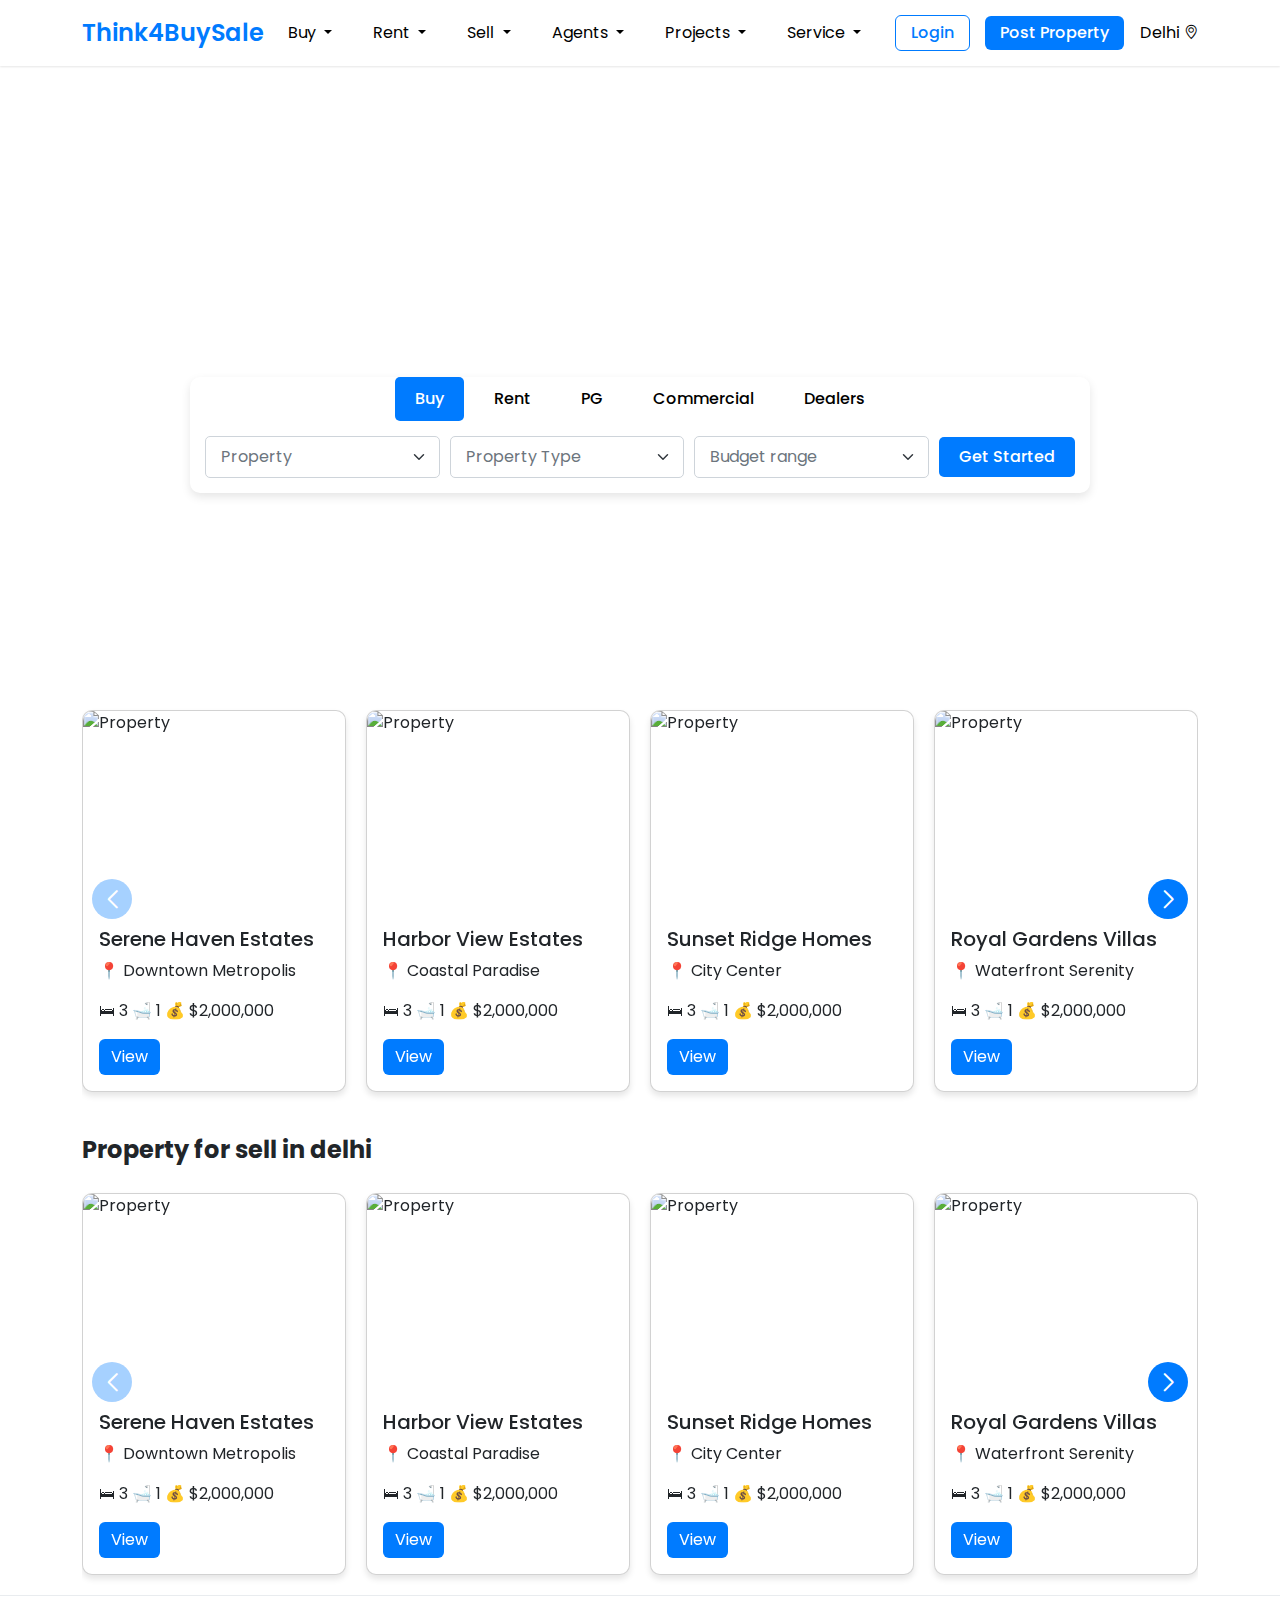
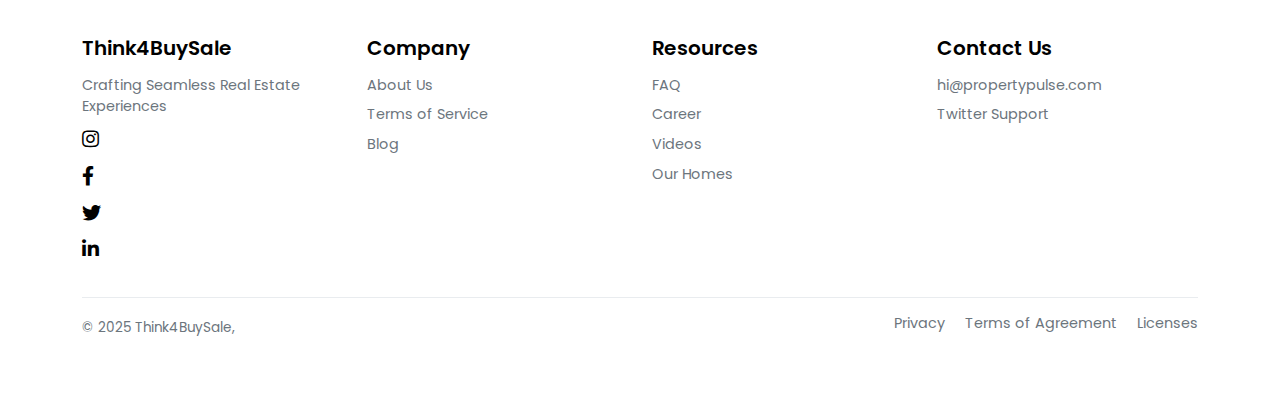
==== index-4.html @ 30148850 "First comit" ====
<!DOCTYPE html>
<html lang="en">
<head>
    <meta charset="UTF-8">
    <meta name="viewport" content="width=device-width, initial-scale=1.0">
    <title>Think4BuySale Navbar</title>
    <!-- Bootstrap CSS -->
    <link href="https://cdn.jsdelivr.net/npm/bootstrap@5.3.0/dist/css/bootstrap.min.css" rel="stylesheet">
    <!-- Google Fonts: Poppins -->
    <link href="https://fonts.googleapis.com/css2?family=Poppins:wght@400;500;600&display=swap" rel="stylesheet">
    <!-- Bootstrap Icons -->
    <link href="https://cdn.jsdelivr.net/npm/bootstrap-icons@1.10.0/font/bootstrap-icons.css" rel="stylesheet">
    <link rel="stylesheet" href="https://cdn.jsdelivr.net/npm/swiper@11/swiper-bundle.min.css" />

    <script src='https://kit.fontawesome.com/a076d05399.js' crossorigin='anonymous'></script>
    <link rel="stylesheet" href="https://use.fontawesome.com/releases/v5.15.1/css/all.css">

    <link rel="stylesheet" href="style4.css">
    <!-- Custom CSS -->
</head>
<body>
        <!-- Navbar -->
        <nav class="navbar navbar-expand-lg navbar-light bg-light">
            <div class="container">
                <!-- Logo -->
                <a class="navbar-brand" href="#">Think4BuySale</a>
    
                <!-- Toggler for mobile view -->
                <button class="navbar-toggler" type="button" data-bs-toggle="collapse" data-bs-target="#navbarNav" aria-controls="navbarNav" aria-expanded="false" aria-label="Toggle navigation">
                    <span class="navbar-toggler-icon"></span>
                </button>
    
                <!-- Navbar links and buttons -->
                <div class="collapse navbar-collapse" id="navbarNav">
                    <!-- Center links -->
                    <ul class="navbar-nav mx-auto">
                        <li class="nav-item dropdown">
                            <a class="nav-link dropdown-toggle" href="#" id="buyDropdown" data-bs-toggle="dropdown">
                                Buy
                            </a>
                            <ul class="dropdown-menu">
                                <li><a class="dropdown-item" href="#">Apartments</a></li>
                                <li><a class="dropdown-item" href="#">Apartments</a></li>
                                <li><a class="dropdown-item" href="#">Apartments</a></li>
                                <li><a class="dropdown-item" href="#">Apartments</a></li>
                            </ul>
                        </li>
                        <li class="nav-item dropdown">
                            <a class="nav-link dropdown-toggle" href="#" id="buyDropdown" data-bs-toggle="dropdown">
                                Rent
                            </a>
                            <ul class="dropdown-menu">
                                <li><a class="dropdown-item" href="#">Apartments</a></li>
                                <li><a class="dropdown-item" href="#">Apartments</a></li>
                                <li><a class="dropdown-item" href="#">Apartments</a></li>
                                <li><a class="dropdown-item" href="#">Apartments</a></li>
                            </ul>
                        </li>
                        <li class="nav-item dropdown">
                            <a class="nav-link dropdown-toggle" href="#" id="buyDropdown" data-bs-toggle="dropdown">
                                Sell
                            </a>
                            <ul class="dropdown-menu">
                                <li><a class="dropdown-item" href="#">Apartments</a></li>
                                <li><a class="dropdown-item" href="#">Apartments</a></li>
                                <li><a class="dropdown-item" href="#">Apartments</a></li>
                                <li><a class="dropdown-item" href="#">Apartments</a></li>
                            </ul>
                        </li>
                        <li class="nav-item dropdown">
                            <a class="nav-link dropdown-toggle" href="#" id="buyDropdown" data-bs-toggle="dropdown">
                                Agents
                            </a>
                            <ul class="dropdown-menu">
                                <li><a class="dropdown-item" href="#">Apartments</a></li>
                                <li><a class="dropdown-item" href="#">Apartments</a></li>
                                <li><a class="dropdown-item" href="#">Apartments</a></li>
                                <li><a class="dropdown-item" href="#">Apartments</a></li>
                            </ul>
                        </li>
                        <li class="nav-item dropdown">
                            <a class="nav-link dropdown-toggle" href="#" id="buyDropdown" data-bs-toggle="dropdown">
                                Projects
                            </a>
                            <ul class="dropdown-menu">
                                <li><a class="dropdown-item" href="#">Apartments</a></li>
                                <li><a class="dropdown-item" href="#">Apartments</a></li>
                                <li><a class="dropdown-item" href="#">Apartments</a></li>
                                <li><a class="dropdown-item" href="#">Apartments</a></li>
                            </ul>
                        </li>

                        <li class="nav-item dropdown">
                            <a class="nav-link dropdown-toggle" href="#" id="buyDropdown" data-bs-toggle="dropdown">
                                Service
                            </a>
                            <ul class="dropdown-menu">
                                <li><a class="dropdown-item" href="#">Apartments</a></li>
                                <li><a class="dropdown-item" href="#">Apartments</a></li>
                                <li><a class="dropdown-item" href="#">Apartments</a></li>
                                <li><a class="dropdown-item" href="#">Apartments</a></li>
                            </ul>
                        </li>
                    </ul>
    
                    <!-- Right side buttons and location -->
                    <div class="d-flex align-items-center">
                        <button class="btn btn-login" type="button">Login</button>
                        <button class="btn btn-post-property" type="button">Post Property</button>
                        <div class="location ms-3">
                            Delhi
                            <i class="bi bi-geo-alt"></i> <!-- Bootstrap Icons for the location pin -->
                        </div>
                    </div>
                </div>
            </div>
        </nav>

        <!-- Hero Section -->
        <section class="hero-section">
            <!-- Overlay Text -->
            <h1>Discover Your Think 4 Buy Sale!</h1>
            <p>Explore, Envision, and Make It Yours! Start Your Journey Now.</p>

            <!-- Search Bar -->
            <div class="search-bar">
                <!-- Tabs -->
                <ul class="nav nav-tabs" id="propertyTabs" role="tablist">
                    <li class="nav-item" role="presentation">
                        <button class="nav-link active" id="buy-tab" data-bs-toggle="tab" data-bs-target="#buy" type="button" role="tab" aria-controls="buy" aria-selected="true">Buy</button>
                    </li>
                    <li class="nav-item" role="presentation">
                        <button class="nav-link" id="rent-tab" data-bs-toggle="tab" data-bs-target="#rent" type="button" role="tab" aria-controls="rent" aria-selected="false">Rent</button>
                    </li>
                    <li class="nav-item" role="presentation">
                        <button class="nav-link" id="pg-tab" data-bs-toggle="tab" data-bs-target="#pg" type="button" role="tab" aria-controls="pg" aria-selected="false">PG</button>
                    </li>
                    <li class="nav-item" role="presentation">
                        <button class="nav-link" id="commercial-tab" data-bs-toggle="tab" data-bs-target="#commercial" type="button" role="tab" aria-controls="commercial" aria-selected="false">Commercial</button>
                    </li>
                    <li class="nav-item" role="presentation">
                        <button class="nav-link" id="dealers-tab" data-bs-toggle="tab" data-bs-target="#dealers" type="button" role="tab" aria-controls="dealers" aria-selected="false">Dealers</button>
                    </li>
                </ul>

                <!-- Form -->
                <div class="tab-content" id="propertyTabsContent">
                    <div class="tab-pane fade show active" id="buy" role="tabpanel" aria-labelledby="buy-tab">
                        <form class="search-form">
                            <select class="form-select" aria-label="Property">
                                <option selected>Property</option>
                                <option value="1">Apartment</option>
                                <option value="2">House</option>
                                <option value="3">Villa</option>
                            </select>
                            <select class="form-select" aria-label="Property Type">
                                <option selected>Property Type</option>
                                <option value="1">1 BHK</option>
                                <option value="2">2 BHK</option>
                                <option value="3">3 BHK</option>
                            </select>
                            <select class="form-select" aria-label="Budget range">
                                <option selected>Budget range</option>
                                <option value="1">Under 50 Lakhs</option>
                                <option value="2">50 Lakhs - 1 Cr</option>
                                <option value="3">Above 1 Cr</option>
                            </select>
                            <button type="submit" class="btn btn-get-started">Get Started</button>
                        </form>
                    </div>
                    <!-- Add other tab panes (Rent, PG, etc.) if needed with different form content -->
                </div>
            </div>
        </section>


        <!-- card -->
        <div class="container mt-4">
            <div class="swiper mySwiper">
                <div class="swiper-wrapper">
                    <!-- Card 1 -->
                    <div class="swiper-slide">
                        <div class="card" style="width: 18rem;">
                            <img src="https://img.freepik.com/free-photo/footpath-beautiful-arch-flowers-plants_181624-16890.jpg?t=st=1743606609~exp=1743610209~hmac=705578425cbe4ca32889e94bdee1c4b67532b1118233679f453c4070f71574c4&w=1380" class="card-img-top" alt="Property">
                            <div class="card-body">
                                <h5 class="card-title">Serene Haven Estates</h5>
                                <p>📍 Downtown Metropolis</p>
                                <p>🛏 3 🛁 1 💰 $2,000,000</p>
                                <a href="#" class="btn btn-primary">View</a>
                            </div>
                        </div>
                    </div>
                    <!-- Card 2 -->
                    <div class="swiper-slide">
                        <div class="card" style="width: 18rem;">
                            <img src="https://img.freepik.com/free-photo/footpath-beautiful-arch-flowers-plants_181624-16890.jpg?t=st=1743606609~exp=1743610209~hmac=705578425cbe4ca32889e94bdee1c4b67532b1118233679f453c4070f71574c4&w=1380" class="card-img-top" alt="Property">
                            <div class="card-body">
                                <h5 class="card-title">Harbor View Estates</h5>
                                <p>📍 Coastal Paradise</p>
                                <p>🛏 3 🛁 1 💰 $2,000,000</p>
                                <a href="#" class="btn btn-primary">View</a>
                            </div>
                        </div>
                    </div>
                    <!-- Card 3 -->
                    <div class="swiper-slide">
                        <div class="card" style="width: 18rem;">
                            <img src="https://img.freepik.com/free-photo/footpath-beautiful-arch-flowers-plants_181624-16890.jpg?t=st=1743606609~exp=1743610209~hmac=705578425cbe4ca32889e94bdee1c4b67532b1118233679f453c4070f71574c4&w=1380" class="card-img-top" alt="Property">
                            <div class="card-body">
                                <h5 class="card-title">Sunset Ridge Homes</h5>
                                <p>📍 City Center</p>
                                <p>🛏 3 🛁 1 💰 $2,000,000</p>
                                <a href="#" class="btn btn-primary">View</a>
                            </div>
                        </div>
                    </div>
                    <!-- Card 4 -->
                    <div class="swiper-slide">
                        <div class="card" style="width: 18rem;">
                            <img src="https://img.freepik.com/free-photo/footpath-beautiful-arch-flowers-plants_181624-16890.jpg?t=st=1743606609~exp=1743610209~hmac=705578425cbe4ca32889e94bdee1c4b67532b1118233679f453c4070f71574c4&w=1380" class="card-img-top" alt="Property">
                            <div class="card-body">
                                <h5 class="card-title">Royal Gardens Villas</h5>
                                <p>📍 Waterfront Serenity</p>
                                <p>🛏 3 🛁 1 💰 $2,000,000</p>
                                <a href="#" class="btn btn-primary">View</a>
                            </div>
                        </div>
                    </div>
                    <div class="swiper-slide">
                        <div class="card" style="width: 18rem;">
                            <img src="https://img.freepik.com/free-photo/footpath-beautiful-arch-flowers-plants_181624-16890.jpg?t=st=1743606609~exp=1743610209~hmac=705578425cbe4ca32889e94bdee1c4b67532b1118233679f453c4070f71574c4&w=1380" class="card-img-top" alt="Property">
                            <div class="card-body">
                                <h5 class="card-title">Royal Gardens Villas</h5>
                                <p>📍 Waterfront Serenity</p>
                                <p>🛏 3 🛁 1 💰 $2,000,000</p>
                                <a href="#" class="btn btn-primary">View</a>
                            </div>
                        </div>
                    </div>
                    <div class="swiper-slide">
                        <div class="card" style="width: 18rem;">
                            <img src="https://img.freepik.com/free-photo/footpath-beautiful-arch-flowers-plants_181624-16890.jpg?t=st=1743606609~exp=1743610209~hmac=705578425cbe4ca32889e94bdee1c4b67532b1118233679f453c4070f71574c4&w=1380" class="card-img-top" alt="Property">
                            <div class="card-body">
                                <h5 class="card-title">Royal Gardens Villas</h5>
                                <p>📍 Waterfront Serenity</p>
                                <p>🛏 3 🛁 1 💰 $2,000,000</p>
                                <a href="#" class="btn btn-primary">View</a>
                            </div>
                        </div>
                    </div>
                    <div class="swiper-slide">
                        <div class="card" style="width: 18rem;">
                            <img src="https://img.freepik.com/free-photo/footpath-beautiful-arch-flowers-plants_181624-16890.jpg?t=st=1743606609~exp=1743610209~hmac=705578425cbe4ca32889e94bdee1c4b67532b1118233679f453c4070f71574c4&w=1380" class="card-img-top" alt="Property">
                            <div class="card-body">
                                <h5 class="card-title">Royal Gardens Villas</h5>
                                <p>📍 Waterfront Serenity</p>
                                <p>🛏 3 🛁 1 💰 $2,000,000</p>
                                <a href="#" class="btn btn-primary">View</a>
                            </div>
                        </div>
                    </div>
                    <div class="swiper-slide">
                        <div class="card" style="width: 18rem;">
                            <img src="https://img.freepik.com/free-photo/footpath-beautiful-arch-flowers-plants_181624-16890.jpg?t=st=1743606609~exp=1743610209~hmac=705578425cbe4ca32889e94bdee1c4b67532b1118233679f453c4070f71574c4&w=1380" class="card-img-top" alt="Property">
                            <div class="card-body">
                                <h5 class="card-title">Royal Gardens Villas</h5>
                                <p>📍 Waterfront Serenity</p>
                                <p>🛏 3 🛁 1 💰 $2,000,000</p>
                                <a href="#" class="btn btn-primary">View</a>
                            </div>
                        </div>
                    </div>
                    <div class="swiper-slide">
                        <div class="card" style="width: 18rem;">
                            <img src="https://img.freepik.com/free-photo/footpath-beautiful-arch-flowers-plants_181624-16890.jpg?t=st=1743606609~exp=1743610209~hmac=705578425cbe4ca32889e94bdee1c4b67532b1118233679f453c4070f71574c4&w=1380" class="card-img-top" alt="Property">
                            <div class="card-body">
                                <h5 class="card-title">Royal Gardens Villas</h5>
                                <p>📍 Waterfront Serenity</p>
                                <p>🛏 3 🛁 1 💰 $2,000,000</p>
                                <a href="#" class="btn btn-primary">View</a>
                            </div>
                        </div>
                    </div>
                </div>
                
                <!-- Swiper Navigation -->
                <div class="swiper-button-next"></div>
                <div class="swiper-button-prev"></div>
            </div>
        </div>
         <!-- card -->

                 <!-- card -->
        <div class="container mt-4">
            <h4><b>Property for sell in delhi</b></h4>
            <div class="swiper mySwiper">
                <div class="swiper-wrapper">
                    <!-- Card 1 -->
                    <div class="swiper-slide">
                        <div class="card" style="width: 18rem;">
                            <img src="https://img.freepik.com/free-photo/footpath-beautiful-arch-flowers-plants_181624-16890.jpg?t=st=1743606609~exp=1743610209~hmac=705578425cbe4ca32889e94bdee1c4b67532b1118233679f453c4070f71574c4&w=1380" class="card-img-top" alt="Property">
                            <div class="card-body">
                                <h5 class="card-title">Serene Haven Estates</h5>
                                <p>📍 Downtown Metropolis</p>
                                <p>🛏 3 🛁 1 💰 $2,000,000</p>
                                <a href="#" class="btn btn-primary">View</a>
                            </div>
                        </div>
                    </div>
                    <!-- Card 2 -->
                    <div class="swiper-slide">
                        <div class="card" style="width: 18rem;">
                            <img src="https://img.freepik.com/free-photo/footpath-beautiful-arch-flowers-plants_181624-16890.jpg?t=st=1743606609~exp=1743610209~hmac=705578425cbe4ca32889e94bdee1c4b67532b1118233679f453c4070f71574c4&w=1380" class="card-img-top" alt="Property">
                            <div class="card-body">
                                <h5 class="card-title">Harbor View Estates</h5>
                                <p>📍 Coastal Paradise</p>
                                <p>🛏 3 🛁 1 💰 $2,000,000</p>
                                <a href="#" class="btn btn-primary">View</a>
                            </div>
                        </div>
                    </div>
                    <!-- Card 3 -->
                    <div class="swiper-slide">
                        <div class="card" style="width: 18rem;">
                            <img src="https://img.freepik.com/free-photo/footpath-beautiful-arch-flowers-plants_181624-16890.jpg?t=st=1743606609~exp=1743610209~hmac=705578425cbe4ca32889e94bdee1c4b67532b1118233679f453c4070f71574c4&w=1380" class="card-img-top" alt="Property">
                            <div class="card-body">
                                <h5 class="card-title">Sunset Ridge Homes</h5>
                                <p>📍 City Center</p>
                                <p>🛏 3 🛁 1 💰 $2,000,000</p>
                                <a href="#" class="btn btn-primary">View</a>
                            </div>
                        </div>
                    </div>
                    <!-- Card 4 -->
                    <div class="swiper-slide">
                        <div class="card" style="width: 18rem;">
                            <img src="https://img.freepik.com/free-photo/footpath-beautiful-arch-flowers-plants_181624-16890.jpg?t=st=1743606609~exp=1743610209~hmac=705578425cbe4ca32889e94bdee1c4b67532b1118233679f453c4070f71574c4&w=1380" class="card-img-top" alt="Property">
                            <div class="card-body">
                                <h5 class="card-title">Royal Gardens Villas</h5>
                                <p>📍 Waterfront Serenity</p>
                                <p>🛏 3 🛁 1 💰 $2,000,000</p>
                                <a href="#" class="btn btn-primary">View</a>
                            </div>
                        </div>
                    </div>
                    <div class="swiper-slide">
                        <div class="card" style="width: 18rem;">
                            <img src="https://img.freepik.com/free-photo/footpath-beautiful-arch-flowers-plants_181624-16890.jpg?t=st=1743606609~exp=1743610209~hmac=705578425cbe4ca32889e94bdee1c4b67532b1118233679f453c4070f71574c4&w=1380" class="card-img-top" alt="Property">
                            <div class="card-body">
                                <h5 class="card-title">Royal Gardens Villas</h5>
                                <p>📍 Waterfront Serenity</p>
                                <p>🛏 3 🛁 1 💰 $2,000,000</p>
                                <a href="#" class="btn btn-primary">View</a>
                            </div>
                        </div>
                    </div>
                    <div class="swiper-slide">
                        <div class="card" style="width: 18rem;">
                            <img src="https://img.freepik.com/free-photo/footpath-beautiful-arch-flowers-plants_181624-16890.jpg?t=st=1743606609~exp=1743610209~hmac=705578425cbe4ca32889e94bdee1c4b67532b1118233679f453c4070f71574c4&w=1380" class="card-img-top" alt="Property">
                            <div class="card-body">
                                <h5 class="card-title">Royal Gardens Villas</h5>
                                <p>📍 Waterfront Serenity</p>
                                <p>🛏 3 🛁 1 💰 $2,000,000</p>
                                <a href="#" class="btn btn-primary">View</a>
                            </div>
                        </div>
                    </div>
                    <div class="swiper-slide">
                        <div class="card" style="width: 18rem;">
                            <img src="https://img.freepik.com/free-photo/footpath-beautiful-arch-flowers-plants_181624-16890.jpg?t=st=1743606609~exp=1743610209~hmac=705578425cbe4ca32889e94bdee1c4b67532b1118233679f453c4070f71574c4&w=1380" class="card-img-top" alt="Property">
                            <div class="card-body">
                                <h5 class="card-title">Royal Gardens Villas</h5>
                                <p>📍 Waterfront Serenity</p>
                                <p>🛏 3 🛁 1 💰 $2,000,000</p>
                                <a href="#" class="btn btn-primary">View</a>
                            </div>
                        </div>
                    </div>
                    <div class="swiper-slide">
                        <div class="card" style="width: 18rem;">
                            <img src="https://img.freepik.com/free-photo/footpath-beautiful-arch-flowers-plants_181624-16890.jpg?t=st=1743606609~exp=1743610209~hmac=705578425cbe4ca32889e94bdee1c4b67532b1118233679f453c4070f71574c4&w=1380" class="card-img-top" alt="Property">
                            <div class="card-body">
                                <h5 class="card-title">Royal Gardens Villas</h5>
                                <p>📍 Waterfront Serenity</p>
                                <p>🛏 3 🛁 1 💰 $2,000,000</p>
                                <a href="#" class="btn btn-primary">View</a>
                            </div>
                        </div>
                    </div>
                    <div class="swiper-slide">
                        <div class="card" style="width: 18rem;">
                            <img src="https://img.freepik.com/free-photo/footpath-beautiful-arch-flowers-plants_181624-16890.jpg?t=st=1743606609~exp=1743610209~hmac=705578425cbe4ca32889e94bdee1c4b67532b1118233679f453c4070f71574c4&w=1380" class="card-img-top" alt="Property">
                            <div class="card-body">
                                <h5 class="card-title">Royal Gardens Villas</h5>
                                <p>📍 Waterfront Serenity</p>
                                <p>🛏 3 🛁 1 💰 $2,000,000</p>
                                <a href="#" class="btn btn-primary">View</a>
                            </div>
                        </div>
                    </div>
                </div>
                
                <!-- Swiper Navigation -->
                <div class="swiper-button-next"></div>
                <div class="swiper-button-prev"></div>
            </div>
        </div>
         <!-- card -->

         <!-- START: FOOTER -->
            <footer class="footer">
                <div class="container">
                    <div class="row">
                        <!-- Think4BuySale Section -->
                        <div class="col-md-3">
                            <h5>Think4BuySale</h5>
                            <p>Crafting Seamless Real Estate Experiences</p>
                            <div class="social-icons">
                                <a href="#"><i class="fab fa-instagram"></i></a>
                                <a href="#"><i class="fab fa-facebook-f"></i></a>
                                <a href="#"><i class="fab fa-twitter"></i></a>
                                <a href="#"><i class="fab fa-linkedin-in"></i></a>
                            </div>
                        </div>

                        <!-- Company Section -->
                        <div class="col-md-3">
                            <h5>Company</h5>
                            <a href="#">About Us</a>
                            <a href="#">Terms of Service</a>
                            <a href="#">Blog</a>
                        </div>

                        <!-- Resources Section -->
                        <div class="col-md-3">
                            <h5>Resources</h5>
                            <a href="#">FAQ</a>
                            <a href="#">Career</a>
                            <a href="#">Videos</a>
                            <a href="#">Our Homes</a>
                        </div>

                        <!-- Contact Us Section -->
                        <div class="col-md-3">
                            <h5>Contact Us</h5>
                            <a href="mailto:hi@propertypulse.com">hi@propertypulse.com</a>
                            <a href="#">Twitter Support</a>
                        </div>
                    </div>

                    <!-- Footer Bottom -->
                    <div class="footer-bottom d-flex justify-content-between align-items-center mt-4">
                        <div>
                            &copy; 2025 Think4BuySale,
                        </div>
                        <div class="top-footer">
                            <a href="#">Privacy</a>
                            <a href="#">Terms of Agreement</a>
                            <a href="#">Licenses</a>
                        </div>
                    </div>
                </div>
            </footer>
          <!-- END: FOOTER -->
    
         <script src="https://cdn.jsdelivr.net/npm/swiper@11/swiper-bundle.min.js"></script>

        <!-- Bootstrap JS and Popper.js -->
        <script src="https://cdn.jsdelivr.net/npm/@popperjs/core@2.11.6/dist/umd/popper.min.js"></script>
        <script src="https://cdn.jsdelivr.net/npm/bootstrap@5.3.0/dist/js/bootstrap.min.js"></script>
        <!-- Bootstrap Icons (for the location pin) -->
        <link href="https://cdn.jsdelivr.net/npm/bootstrap-icons@1.10.0/font/bootstrap-icons.css" rel="stylesheet">
    </body>
    </html>
    <script>
        var swiper = new Swiper(".mySwiper", {
            slidesPerView: 4,
            spaceBetween: 20,
            navigation: {
                nextEl: ".swiper-button-next",
                prevEl: ".swiper-button-prev",
            },
            breakpoints: {
                1024: { slidesPerView: 4 },
                768: { slidesPerView: 2 },
                576: { slidesPerView: 1 }
            }
        });
    </script>
---- style4.css ----
/* Apply Poppins font to the entire navbar */
 body, .navbar, .navbar-brand, .nav-link, .btn, .location {
    font-family: 'Poppins', sans-serif !important;
}

/* Navbar styling */
.navbar {
    background-color: #fff !important; /* White background */
    box-shadow: 0 1px 2px rgba(0, 0, 0, 0.1); /* Subtle shadow to match the faint line */
    padding: 10px 0; /* Adjust padding for height */
}

.navbar-brand {
    color: #007bff !important; /* Blue color for the logo */
    font-weight: 600; /* Slightly bold */
    font-size: 1.5rem; /* Match the logo size */
}

.navbar-nav .nav-link {
    color: #000 !important; /* Black color for nav links */
    margin-right: 25px; /* Spacing between nav links */
    font-weight: 400; /* Regular weight for nav links */
    font-size: 1rem; /* Match font size */
}

.navbar-nav .nav-link:hover {
    color: #007bff !important; /* Hover effect for nav links */
}

.btn-login {
    background-color: transparent;
    border: 1px solid #007bff;
    color: #007bff;
    margin-right: 15px; /* Spacing between buttons */
    font-weight: 500;
    padding: 5px 15px; /* Adjust button size */
}

.btn-login:hover {
    background-color: #007bff;
    color: #fff;
}

.btn-post-property {
    background-color: #007bff;
    border: none;
    color: #fff;
    font-weight: 500;
    padding: 5px 15px; /* Adjust button size */
}

.btn-post-property:hover {
    background-color: #0056b3;
}

.location {
    display: flex;
    align-items: center;
    color: #000;
    font-weight: 400;
    font-size: 1rem;
}

.location i {
    margin-left: 5px;
    font-size: 0.9rem;
    color: #000;
}


/* Search bar */

/* Hero section styling */
.hero-section {
    position: relative;
    background: url('https://images.unsplash.com/photo-1506765515384-028b60a970df?q=80&w=2069&auto=format&fit=crop&ixlib=rb-4.0.3&ixid=M3wxMjA3fDB8MHxwaG90by1wYWdlfHx8fGVufDB8fHx8fA%3D%3D') no-repeat center center/cover; /* Replace with actual image */
    height: 600px; /* Adjust height to match the image */
    display: flex;
    flex-direction: column;
    justify-content: center;
    align-items: center;
    text-align: center;
    color: #fff;
}

.hero-section h1 {
    font-size: 3.5rem; /* Match the large heading size */
    font-weight: 700; /* Bold */
    text-transform: uppercase;
    margin-bottom: 10px;
}

.hero-section p {
    font-size: 1.25rem; /* Match the subheading size */
    font-weight: 400; /* Regular weight */
    text-transform: uppercase;
    margin-bottom: 30px;
}

/* Search bar styling */
.search-bar {
    background-color: #fff;
    border-radius: 10px;
    box-shadow: 0 4px 10px rgba(0, 0, 0, 0.1); /* Subtle shadow */
    width: 100%;
    max-width: 900px; /* Match the width in the image */
    padding: 0;
}

/* Tabs styling */
.nav-tabs {
    border-bottom: none; /* Remove default border */
    justify-content: center;
}

.nav-tabs .nav-link {
    color: #000;
    font-weight: 500;
    font-size: 1rem;
    padding: 10px 20px;
    border: none;
    border-radius: 5px;
    margin: 0 5px;
}

.nav-tabs .nav-link.active {
    background-color: #007bff;
    color: #fff;
}

.nav-tabs .nav-link:hover {
    background-color: #e9ecef;
    color: #000;
}

/* Form styling */
.search-form {
    display: flex;
    align-items: center;
    padding: 15px;
}

.search-form .form-select {
    border: 1px solid #ced4da;
    border-radius: 5px;
    padding: 8px 15px;
    font-size: 1rem;
    font-weight: 400;
    color: #6c757d; /* Placeholder color */
    margin-right: 10px;
    flex: 1;
}

.search-form .btn-get-started {
    background-color: #007bff;
    border: none;
    color: #fff;
    font-weight: 500;
    padding: 8px 20px;
    border-radius: 5px;
    font-size: 1rem;
}

.search-form .btn-get-started:hover {
    background-color: #0056b3;
}
/* CARD SWIPER */
.swiper {
    width: 100%;
    padding: 20px 0;
}
.swiper-slide {
    display: flex;
    justify-content: center;
}
.card img {
    height: 200px;
    object-fit: cover;
    border-top-left-radius: 10px;
    border-top-right-radius: 10px;
}
.card {
    border-radius: 10px;
    box-shadow: 0px 4px 6px rgba(0, 0, 0, 0.1);
    transition: transform 0.3s ease-in-out;
}
.card:hover {
    transform: translateY(-5px);
}
.btn-primary {
    background-color: #007bff;
    border: none;
}
.swiper-button-next, .swiper-button-prev {
    color: #007bff;
}

/* Custom Swiper Navigation Buttons */
.swiper-button-next, .swiper-button-prev {
    background-color: #007bff;
    width: 40px;
    height: 40px;
    border-radius: 50%;
    display: flex;
    align-items: center;
    justify-content: center;
}

.swiper-button-next::after, .swiper-button-prev::after {
    font-size: 18px;
    color: white;
    font-weight: bold;
}
/* CARD SWIPER */

/* Footer */
/* Footer styling */
.footer {
    background-color: #fff;
    padding: 40px 0;
    border-top: 1px solid #e9ecef; /* Subtle top border */
}

.footer h5 {
    font-size: 1.25rem;
    font-weight: 600;
    color: #000;
    margin-bottom: 15px;
}

.footer p, .footer a {
    font-size: 0.9rem;
    font-weight: 400;
    color: #6c757d; /* Gray color for text and links */
    text-decoration: none;
    margin-bottom: 8px;
    display: block;
}

.footer a:hover {
    color: #007bff; /* Blue hover effect */
}

/* Social media icons */
.social-icons a {
    font-size: 1.2rem;
    color: #000;
    margin-right: 15px;
    text-decoration: none;
}

.social-icons a:hover {
    color: #007bff;
}

/* Footer bottom */
.footer-bottom {
    border-top: 1px solid #e9ecef;
    padding: 15px 0;
    font-size: 0.85rem;
    color: #6c757d;
}

.footer-bottom a {
    color: #6c757d;
    margin-left: 20px;
}

.footer-bottom a:hover {
    color: #007bff;
}
.top-footer{
    display: flex;
}
/*
END: Footer
*/
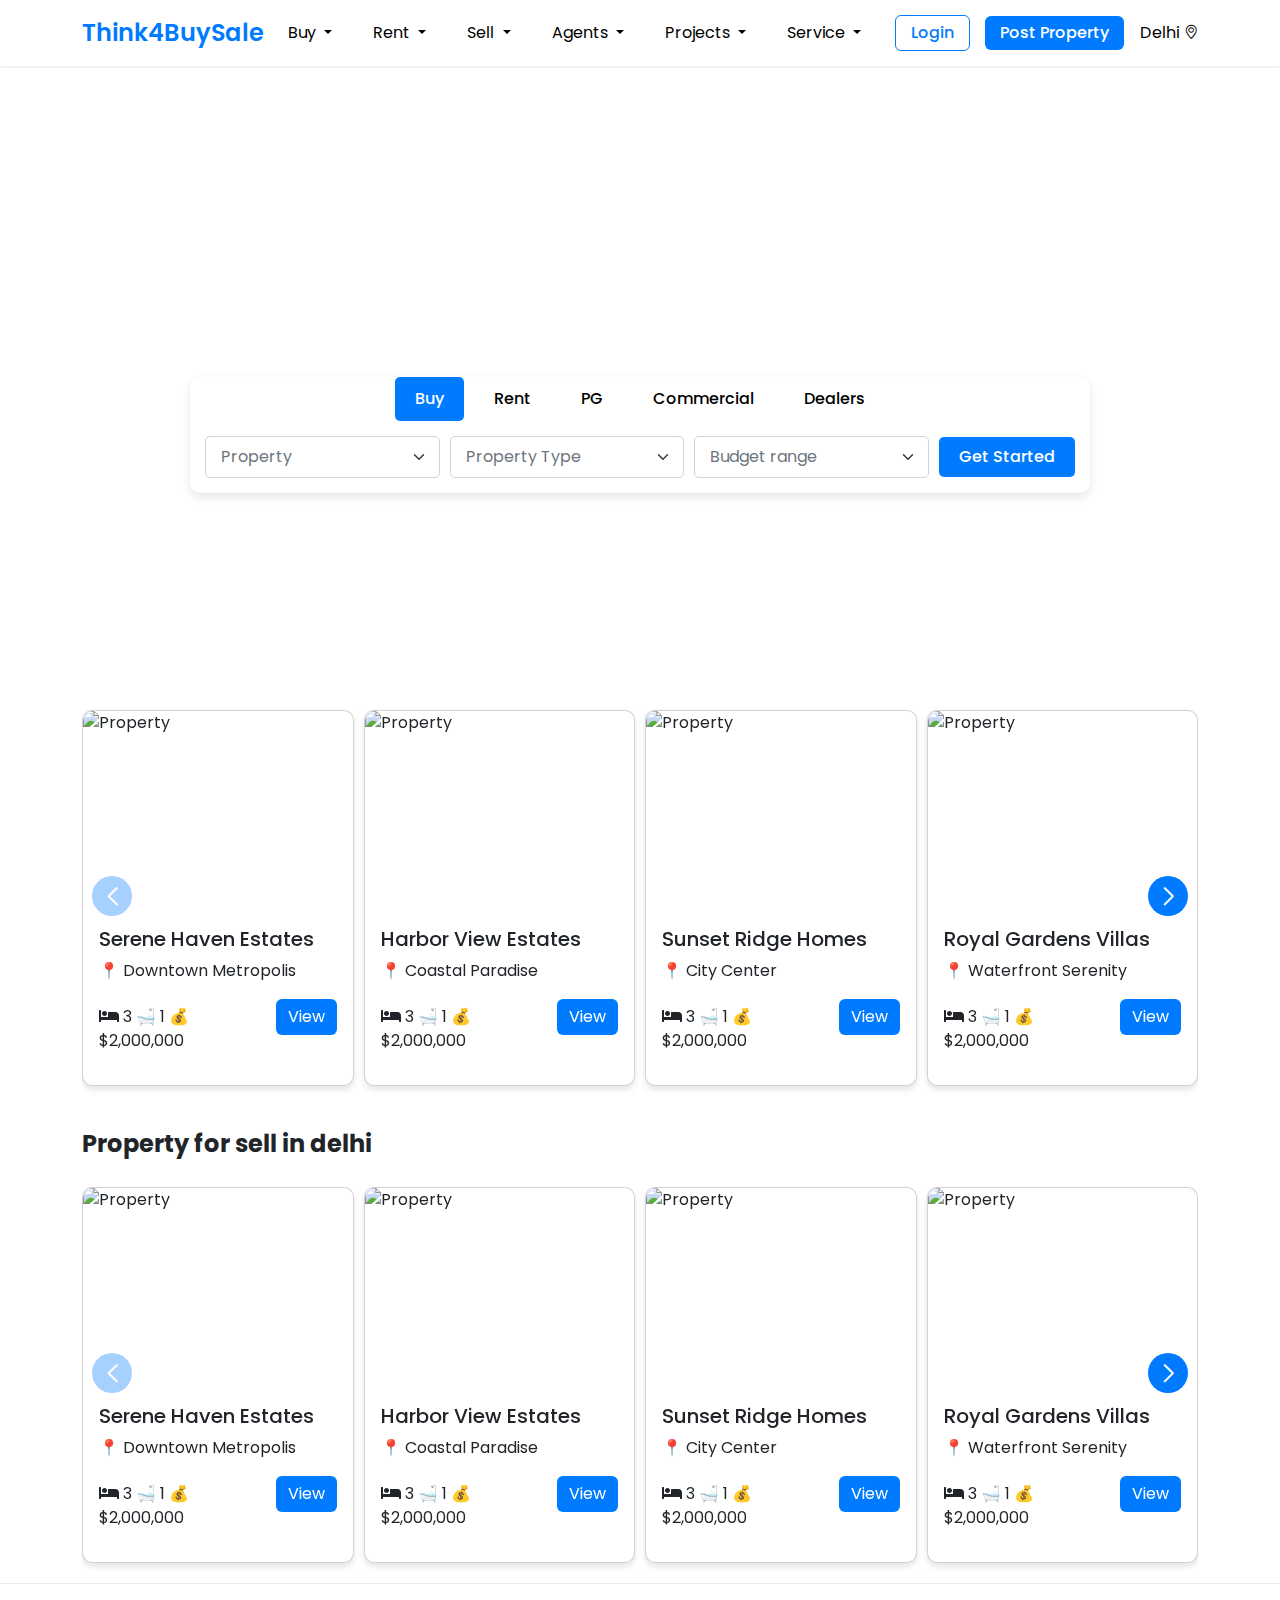
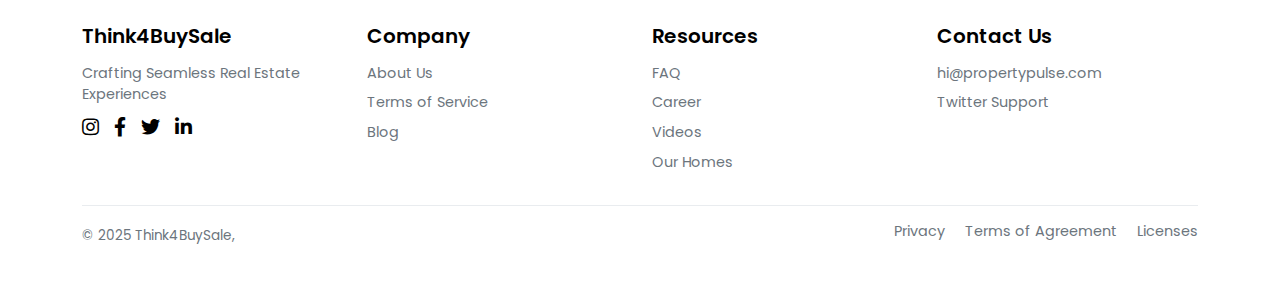
==== commit 812fde84: "refs >> Working" ====
--- a/index-4.html
+++ b/index-4.html
@@ -185,8 +185,10 @@
                             <div class="card-body">
                                 <h5 class="card-title">Serene Haven Estates</h5>
                                 <p>📍 Downtown Metropolis</p>
-                                <p>🛏 3 🛁 1 💰 $2,000,000</p>
-                                <a href="#" class="btn btn-primary">View</a>
+                                <div class="card-short-information">
+                                    <p><i class="fa fa-bed" aria-hidden="true"></i> 3 🛁 1 💰 $2,000,000</p>
+                                    <a href="#" class="btn btn-primary">View</a>
+                                </div>
                             </div>
                         </div>
                     </div>
@@ -197,8 +199,10 @@
                             <div class="card-body">
                                 <h5 class="card-title">Harbor View Estates</h5>
                                 <p>📍 Coastal Paradise</p>
-                                <p>🛏 3 🛁 1 💰 $2,000,000</p>
-                                <a href="#" class="btn btn-primary">View</a>
+                                <div class="card-short-information">
+                                    <p><i class="fa fa-bed" aria-hidden="true"></i> 3 🛁 1 💰 $2,000,000</p>
+                                    <a href="#" class="btn btn-primary">View</a>
+                                </div>
                             </div>
                         </div>
                     </div>
@@ -209,8 +213,10 @@
                             <div class="card-body">
                                 <h5 class="card-title">Sunset Ridge Homes</h5>
                                 <p>📍 City Center</p>
-                                <p>🛏 3 🛁 1 💰 $2,000,000</p>
-                                <a href="#" class="btn btn-primary">View</a>
+                                <div class="card-short-information">
+                                    <p><i class="fa fa-bed" aria-hidden="true"></i> 3 🛁 1 💰 $2,000,000</p>
+                                    <a href="#" class="btn btn-primary">View</a>
+                                </div>
                             </div>
                         </div>
                     </div>
@@ -221,63 +227,75 @@
                             <div class="card-body">
                                 <h5 class="card-title">Royal Gardens Villas</h5>
                                 <p>📍 Waterfront Serenity</p>
-                                <p>🛏 3 🛁 1 💰 $2,000,000</p>
-                                <a href="#" class="btn btn-primary">View</a>
-                            </div>
-                        </div>
-                    </div>
-                    <div class="swiper-slide">
-                        <div class="card" style="width: 18rem;">
-                            <img src="https://img.freepik.com/free-photo/footpath-beautiful-arch-flowers-plants_181624-16890.jpg?t=st=1743606609~exp=1743610209~hmac=705578425cbe4ca32889e94bdee1c4b67532b1118233679f453c4070f71574c4&w=1380" class="card-img-top" alt="Property">
-                            <div class="card-body">
-                                <h5 class="card-title">Royal Gardens Villas</h5>
-                                <p>📍 Waterfront Serenity</p>
-                                <p>🛏 3 🛁 1 💰 $2,000,000</p>
-                                <a href="#" class="btn btn-primary">View</a>
-                            </div>
-                        </div>
-                    </div>
-                    <div class="swiper-slide">
-                        <div class="card" style="width: 18rem;">
-                            <img src="https://img.freepik.com/free-photo/footpath-beautiful-arch-flowers-plants_181624-16890.jpg?t=st=1743606609~exp=1743610209~hmac=705578425cbe4ca32889e94bdee1c4b67532b1118233679f453c4070f71574c4&w=1380" class="card-img-top" alt="Property">
-                            <div class="card-body">
-                                <h5 class="card-title">Royal Gardens Villas</h5>
-                                <p>📍 Waterfront Serenity</p>
-                                <p>🛏 3 🛁 1 💰 $2,000,000</p>
-                                <a href="#" class="btn btn-primary">View</a>
-                            </div>
-                        </div>
-                    </div>
-                    <div class="swiper-slide">
-                        <div class="card" style="width: 18rem;">
-                            <img src="https://img.freepik.com/free-photo/footpath-beautiful-arch-flowers-plants_181624-16890.jpg?t=st=1743606609~exp=1743610209~hmac=705578425cbe4ca32889e94bdee1c4b67532b1118233679f453c4070f71574c4&w=1380" class="card-img-top" alt="Property">
-                            <div class="card-body">
-                                <h5 class="card-title">Royal Gardens Villas</h5>
-                                <p>📍 Waterfront Serenity</p>
-                                <p>🛏 3 🛁 1 💰 $2,000,000</p>
-                                <a href="#" class="btn btn-primary">View</a>
-                            </div>
-                        </div>
-                    </div>
-                    <div class="swiper-slide">
-                        <div class="card" style="width: 18rem;">
-                            <img src="https://img.freepik.com/free-photo/footpath-beautiful-arch-flowers-plants_181624-16890.jpg?t=st=1743606609~exp=1743610209~hmac=705578425cbe4ca32889e94bdee1c4b67532b1118233679f453c4070f71574c4&w=1380" class="card-img-top" alt="Property">
-                            <div class="card-body">
-                                <h5 class="card-title">Royal Gardens Villas</h5>
-                                <p>📍 Waterfront Serenity</p>
-                                <p>🛏 3 🛁 1 💰 $2,000,000</p>
-                                <a href="#" class="btn btn-primary">View</a>
-                            </div>
-                        </div>
-                    </div>
-                    <div class="swiper-slide">
-                        <div class="card" style="width: 18rem;">
-                            <img src="https://img.freepik.com/free-photo/footpath-beautiful-arch-flowers-plants_181624-16890.jpg?t=st=1743606609~exp=1743610209~hmac=705578425cbe4ca32889e94bdee1c4b67532b1118233679f453c4070f71574c4&w=1380" class="card-img-top" alt="Property">
-                            <div class="card-body">
-                                <h5 class="card-title">Royal Gardens Villas</h5>
-                                <p>📍 Waterfront Serenity</p>
-                                <p>🛏 3 🛁 1 💰 $2,000,000</p>
-                                <a href="#" class="btn btn-primary">View</a>
+                                <div class="card-short-information">
+                                    <p><i class="fa fa-bed" aria-hidden="true"></i> 3 🛁 1 💰 $2,000,000</p>
+                                    <a href="#" class="btn btn-primary">View</a>
+                                </div>
+                            </div>
+                        </div>
+                    </div>
+                    <div class="swiper-slide">
+                        <div class="card" style="width: 18rem;">
+                            <img src="https://img.freepik.com/free-photo/footpath-beautiful-arch-flowers-plants_181624-16890.jpg?t=st=1743606609~exp=1743610209~hmac=705578425cbe4ca32889e94bdee1c4b67532b1118233679f453c4070f71574c4&w=1380" class="card-img-top" alt="Property">
+                            <div class="card-body">
+                                <h5 class="card-title">Royal Gardens Villas</h5>
+                                <p>📍 Waterfront Serenity</p>
+                                <div class="card-short-information">
+                                    <p><i class="fa fa-bed" aria-hidden="true"></i> 3 🛁 1 💰 $2,000,000</p>
+                                    <a href="#" class="btn btn-primary">View</a>
+                                </div>
+                            </div>
+                        </div>
+                    </div>
+                    <div class="swiper-slide">
+                        <div class="card" style="width: 18rem;">
+                            <img src="https://img.freepik.com/free-photo/footpath-beautiful-arch-flowers-plants_181624-16890.jpg?t=st=1743606609~exp=1743610209~hmac=705578425cbe4ca32889e94bdee1c4b67532b1118233679f453c4070f71574c4&w=1380" class="card-img-top" alt="Property">
+                            <div class="card-body">
+                                <h5 class="card-title">Royal Gardens Villas</h5>
+                                <p>📍 Waterfront Serenity</p>
+                                <div class="card-short-information">
+                                    <p><i class="fa fa-bed" aria-hidden="true"></i> 3 🛁 1 💰 $2,000,000</p>
+                                    <a href="#" class="btn btn-primary">View</a>
+                                </div>
+                            </div>
+                        </div>
+                    </div>
+                    <div class="swiper-slide">
+                        <div class="card" style="width: 18rem;">
+                            <img src="https://img.freepik.com/free-photo/footpath-beautiful-arch-flowers-plants_181624-16890.jpg?t=st=1743606609~exp=1743610209~hmac=705578425cbe4ca32889e94bdee1c4b67532b1118233679f453c4070f71574c4&w=1380" class="card-img-top" alt="Property">
+                            <div class="card-body">
+                                <h5 class="card-title">Royal Gardens Villas</h5>
+                                <p>📍 Waterfront Serenity</p>
+                                <div class="card-short-information">
+                                    <p><i class="fa fa-bed" aria-hidden="true"></i> 3 🛁 1 💰 $2,000,000</p>
+                                    <a href="#" class="btn btn-primary">View</a>
+                                </div>
+                            </div>
+                        </div>
+                    </div>
+                    <div class="swiper-slide">
+                        <div class="card" style="width: 18rem;">
+                            <img src="https://img.freepik.com/free-photo/footpath-beautiful-arch-flowers-plants_181624-16890.jpg?t=st=1743606609~exp=1743610209~hmac=705578425cbe4ca32889e94bdee1c4b67532b1118233679f453c4070f71574c4&w=1380" class="card-img-top" alt="Property">
+                            <div class="card-body">
+                                <h5 class="card-title">Royal Gardens Villas</h5>
+                                <p>📍 Waterfront Serenity</p>
+                                <div class="card-short-information">
+                                    <p><i class="fa fa-bed" aria-hidden="true"></i> 3 🛁 1 💰 $2,000,000</p>
+                                    <a href="#" class="btn btn-primary">View</a>
+                                </div>
+                            </div>
+                        </div>
+                    </div>
+                    <div class="swiper-slide">
+                        <div class="card" style="width: 18rem;">
+                            <img src="https://img.freepik.com/free-photo/footpath-beautiful-arch-flowers-plants_181624-16890.jpg?t=st=1743606609~exp=1743610209~hmac=705578425cbe4ca32889e94bdee1c4b67532b1118233679f453c4070f71574c4&w=1380" class="card-img-top" alt="Property">
+                            <div class="card-body">
+                                <h5 class="card-title">Royal Gardens Villas</h5>
+                                <p>📍 Waterfront Serenity</p>
+                                <div class="card-short-information">
+                                    <p><i class="fa fa-bed" aria-hidden="true"></i> 3 🛁 1 💰 $2,000,000</p>
+                                    <a href="#" class="btn btn-primary">View</a>
+                                </div>
                             </div>
                         </div>
                     </div>
@@ -302,8 +320,10 @@
                             <div class="card-body">
                                 <h5 class="card-title">Serene Haven Estates</h5>
                                 <p>📍 Downtown Metropolis</p>
-                                <p>🛏 3 🛁 1 💰 $2,000,000</p>
-                                <a href="#" class="btn btn-primary">View</a>
+                                 <div class="card-short-information">
+                                    <p><i class="fa fa-bed" aria-hidden="true"></i> 3 🛁 1 💰 $2,000,000</p>
+                                    <a href="#" class="btn btn-primary">View</a>
+                                </div>
                             </div>
                         </div>
                     </div>
@@ -314,8 +334,10 @@
                             <div class="card-body">
                                 <h5 class="card-title">Harbor View Estates</h5>
                                 <p>📍 Coastal Paradise</p>
-                                <p>🛏 3 🛁 1 💰 $2,000,000</p>
-                                <a href="#" class="btn btn-primary">View</a>
+                                 <div class="card-short-information">
+                                    <p><i class="fa fa-bed" aria-hidden="true"></i> 3 🛁 1 💰 $2,000,000</p>
+                                    <a href="#" class="btn btn-primary">View</a>
+                                </div>
                             </div>
                         </div>
                     </div>
@@ -326,8 +348,10 @@
                             <div class="card-body">
                                 <h5 class="card-title">Sunset Ridge Homes</h5>
                                 <p>📍 City Center</p>
-                                <p>🛏 3 🛁 1 💰 $2,000,000</p>
-                                <a href="#" class="btn btn-primary">View</a>
+                                 <div class="card-short-information">
+                                    <p><i class="fa fa-bed" aria-hidden="true"></i> 3 🛁 1 💰 $2,000,000</p>
+                                    <a href="#" class="btn btn-primary">View</a>
+                                </div>
                             </div>
                         </div>
                     </div>
@@ -338,63 +362,75 @@
                             <div class="card-body">
                                 <h5 class="card-title">Royal Gardens Villas</h5>
                                 <p>📍 Waterfront Serenity</p>
-                                <p>🛏 3 🛁 1 💰 $2,000,000</p>
-                                <a href="#" class="btn btn-primary">View</a>
-                            </div>
-                        </div>
-                    </div>
-                    <div class="swiper-slide">
-                        <div class="card" style="width: 18rem;">
-                            <img src="https://img.freepik.com/free-photo/footpath-beautiful-arch-flowers-plants_181624-16890.jpg?t=st=1743606609~exp=1743610209~hmac=705578425cbe4ca32889e94bdee1c4b67532b1118233679f453c4070f71574c4&w=1380" class="card-img-top" alt="Property">
-                            <div class="card-body">
-                                <h5 class="card-title">Royal Gardens Villas</h5>
-                                <p>📍 Waterfront Serenity</p>
-                                <p>🛏 3 🛁 1 💰 $2,000,000</p>
-                                <a href="#" class="btn btn-primary">View</a>
-                            </div>
-                        </div>
-                    </div>
-                    <div class="swiper-slide">
-                        <div class="card" style="width: 18rem;">
-                            <img src="https://img.freepik.com/free-photo/footpath-beautiful-arch-flowers-plants_181624-16890.jpg?t=st=1743606609~exp=1743610209~hmac=705578425cbe4ca32889e94bdee1c4b67532b1118233679f453c4070f71574c4&w=1380" class="card-img-top" alt="Property">
-                            <div class="card-body">
-                                <h5 class="card-title">Royal Gardens Villas</h5>
-                                <p>📍 Waterfront Serenity</p>
-                                <p>🛏 3 🛁 1 💰 $2,000,000</p>
-                                <a href="#" class="btn btn-primary">View</a>
-                            </div>
-                        </div>
-                    </div>
-                    <div class="swiper-slide">
-                        <div class="card" style="width: 18rem;">
-                            <img src="https://img.freepik.com/free-photo/footpath-beautiful-arch-flowers-plants_181624-16890.jpg?t=st=1743606609~exp=1743610209~hmac=705578425cbe4ca32889e94bdee1c4b67532b1118233679f453c4070f71574c4&w=1380" class="card-img-top" alt="Property">
-                            <div class="card-body">
-                                <h5 class="card-title">Royal Gardens Villas</h5>
-                                <p>📍 Waterfront Serenity</p>
-                                <p>🛏 3 🛁 1 💰 $2,000,000</p>
-                                <a href="#" class="btn btn-primary">View</a>
-                            </div>
-                        </div>
-                    </div>
-                    <div class="swiper-slide">
-                        <div class="card" style="width: 18rem;">
-                            <img src="https://img.freepik.com/free-photo/footpath-beautiful-arch-flowers-plants_181624-16890.jpg?t=st=1743606609~exp=1743610209~hmac=705578425cbe4ca32889e94bdee1c4b67532b1118233679f453c4070f71574c4&w=1380" class="card-img-top" alt="Property">
-                            <div class="card-body">
-                                <h5 class="card-title">Royal Gardens Villas</h5>
-                                <p>📍 Waterfront Serenity</p>
-                                <p>🛏 3 🛁 1 💰 $2,000,000</p>
-                                <a href="#" class="btn btn-primary">View</a>
-                            </div>
-                        </div>
-                    </div>
-                    <div class="swiper-slide">
-                        <div class="card" style="width: 18rem;">
-                            <img src="https://img.freepik.com/free-photo/footpath-beautiful-arch-flowers-plants_181624-16890.jpg?t=st=1743606609~exp=1743610209~hmac=705578425cbe4ca32889e94bdee1c4b67532b1118233679f453c4070f71574c4&w=1380" class="card-img-top" alt="Property">
-                            <div class="card-body">
-                                <h5 class="card-title">Royal Gardens Villas</h5>
-                                <p>📍 Waterfront Serenity</p>
-                                <p>🛏 3 🛁 1 💰 $2,000,000</p>
-                                <a href="#" class="btn btn-primary">View</a>
+                                 <div class="card-short-information">
+                                    <p><i class="fa fa-bed" aria-hidden="true"></i> 3 🛁 1 💰 $2,000,000</p>
+                                    <a href="#" class="btn btn-primary">View</a>
+                                </div>
+                            </div>
+                        </div>
+                    </div>
+                    <div class="swiper-slide">
+                        <div class="card" style="width: 18rem;">
+                            <img src="https://img.freepik.com/free-photo/footpath-beautiful-arch-flowers-plants_181624-16890.jpg?t=st=1743606609~exp=1743610209~hmac=705578425cbe4ca32889e94bdee1c4b67532b1118233679f453c4070f71574c4&w=1380" class="card-img-top" alt="Property">
+                            <div class="card-body">
+                                <h5 class="card-title">Royal Gardens Villas</h5>
+                                <p>📍 Waterfront Serenity</p>
+                                 <div class="card-short-information">
+                                    <p><i class="fa fa-bed" aria-hidden="true"></i> 3 🛁 1 💰 $2,000,000</p>
+                                    <a href="#" class="btn btn-primary">View</a>
+                                </div>
+                            </div>
+                        </div>
+                    </div>
+                    <div class="swiper-slide">
+                        <div class="card" style="width: 18rem;">
+                            <img src="https://img.freepik.com/free-photo/footpath-beautiful-arch-flowers-plants_181624-16890.jpg?t=st=1743606609~exp=1743610209~hmac=705578425cbe4ca32889e94bdee1c4b67532b1118233679f453c4070f71574c4&w=1380" class="card-img-top" alt="Property">
+                            <div class="card-body">
+                                <h5 class="card-title">Royal Gardens Villas</h5>
+                                <p>📍 Waterfront Serenity</p>
+                                 <div class="card-short-information">
+                                    <p><i class="fa fa-bed" aria-hidden="true"></i> 3 🛁 1 💰 $2,000,000</p>
+                                    <a href="#" class="btn btn-primary">View</a>
+                                </div>
+                            </div>
+                        </div>
+                    </div>
+                    <div class="swiper-slide">
+                        <div class="card" style="width: 18rem;">
+                            <img src="https://img.freepik.com/free-photo/footpath-beautiful-arch-flowers-plants_181624-16890.jpg?t=st=1743606609~exp=1743610209~hmac=705578425cbe4ca32889e94bdee1c4b67532b1118233679f453c4070f71574c4&w=1380" class="card-img-top" alt="Property">
+                            <div class="card-body">
+                                <h5 class="card-title">Royal Gardens Villas</h5>
+                                <p>📍 Waterfront Serenity</p>
+                                 <div class="card-short-information">
+                                    <p><i class="fa fa-bed" aria-hidden="true"></i> 3 🛁 1 💰 $2,000,000</p>
+                                    <a href="#" class="btn btn-primary">View</a>
+                                </div>
+                            </div>
+                        </div>
+                    </div>
+                    <div class="swiper-slide">
+                        <div class="card" style="width: 18rem;">
+                            <img src="https://img.freepik.com/free-photo/footpath-beautiful-arch-flowers-plants_181624-16890.jpg?t=st=1743606609~exp=1743610209~hmac=705578425cbe4ca32889e94bdee1c4b67532b1118233679f453c4070f71574c4&w=1380" class="card-img-top" alt="Property">
+                            <div class="card-body">
+                                <h5 class="card-title">Royal Gardens Villas</h5>
+                                <p>📍 Waterfront Serenity</p>
+                                 <div class="card-short-information">
+                                    <p><i class="fa fa-bed" aria-hidden="true"></i> 3 🛁 1 💰 $2,000,000</p>
+                                    <a href="#" class="btn btn-primary">View</a>
+                                </div>
+                            </div>
+                        </div>
+                    </div>
+                    <div class="swiper-slide">
+                        <div class="card" style="width: 18rem;">
+                            <img src="https://img.freepik.com/free-photo/footpath-beautiful-arch-flowers-plants_181624-16890.jpg?t=st=1743606609~exp=1743610209~hmac=705578425cbe4ca32889e94bdee1c4b67532b1118233679f453c4070f71574c4&w=1380" class="card-img-top" alt="Property">
+                            <div class="card-body">
+                                <h5 class="card-title">Royal Gardens Villas</h5>
+                                <p>📍 Waterfront Serenity</p>
+                                 <div class="card-short-information">
+                                    <p><i class="fa fa-bed" aria-hidden="true"></i> 3 🛁 1 💰 $2,000,000</p>
+                                    <a href="#" class="btn btn-primary">View</a>
+                                </div>
                             </div>
                         </div>
                     </div>
@@ -475,7 +511,7 @@
     <script>
         var swiper = new Swiper(".mySwiper", {
             slidesPerView: 4,
-            spaceBetween: 20,
+            spaceBetween: 10,
             navigation: {
                 nextEl: ".swiper-button-next",
                 prevEl: ".swiper-button-prev",
--- a/style4.css
+++ b/style4.css
@@ -212,6 +212,12 @@
     color: white;
     font-weight: bold;
 }
+
+.card-short-information{
+    display: flex;
+    justify-content: space-around;
+    align-items: baseline;
+}
 /* CARD SWIPER */
 
 /* Footer */
@@ -243,6 +249,9 @@
 }
 
 /* Social media icons */
+.social-icons{
+    display: flex;
+}
 .social-icons a {
     font-size: 1.2rem;
     color: #000;
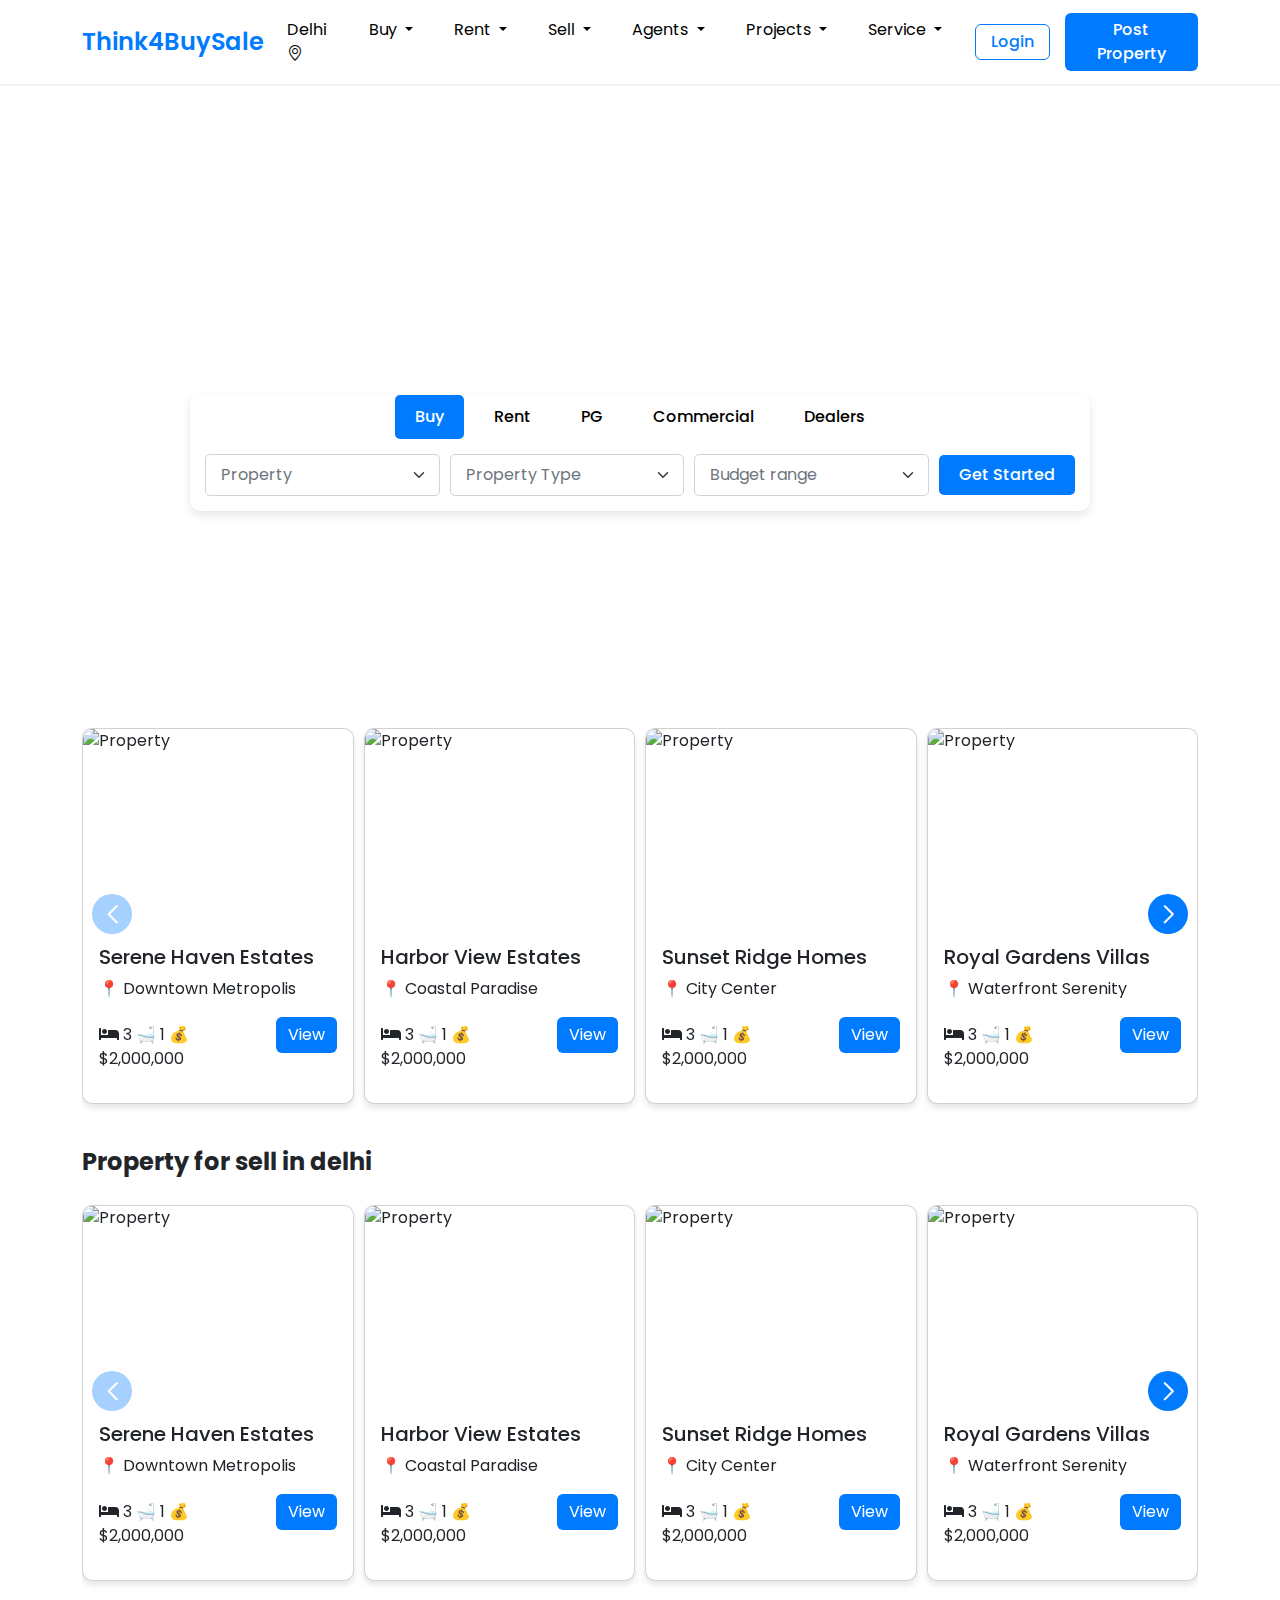
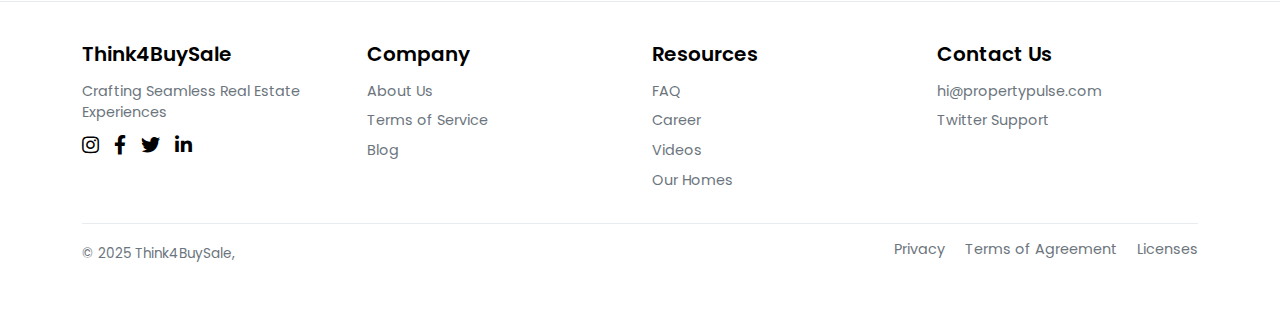
==== commit 7f55f732: "refs >> Working" ====
--- a/index-4.html
+++ b/index-4.html
@@ -34,6 +34,15 @@
                 <div class="collapse navbar-collapse" id="navbarNav">
                     <!-- Center links -->
                     <ul class="navbar-nav mx-auto">
+                        <li class="nav-item">
+                            <a class="nav-link" href="#" id="buyDropdown" data-bs-toggle="dropdown">
+                                Delhi <i class="bi bi-geo-alt"></i>
+                            </a>
+                            <!-- <div class="location ms-3">
+                                Delhi
+                                <i class="bi bi-geo-alt"></i>
+                            </div> -->
+                        </li>
                         <li class="nav-item dropdown">
                             <a class="nav-link dropdown-toggle" href="#" id="buyDropdown" data-bs-toggle="dropdown">
                                 Buy
@@ -107,10 +116,10 @@
                     <div class="d-flex align-items-center">
                         <button class="btn btn-login" type="button">Login</button>
                         <button class="btn btn-post-property" type="button">Post Property</button>
-                        <div class="location ms-3">
+                        <!-- <div class="location ms-3">
                             Delhi
-                            <i class="bi bi-geo-alt"></i> <!-- Bootstrap Icons for the location pin -->
-                        </div>
+                            <i class="bi bi-geo-alt"></i>
+                        </div> -->
                     </div>
                 </div>
             </div>
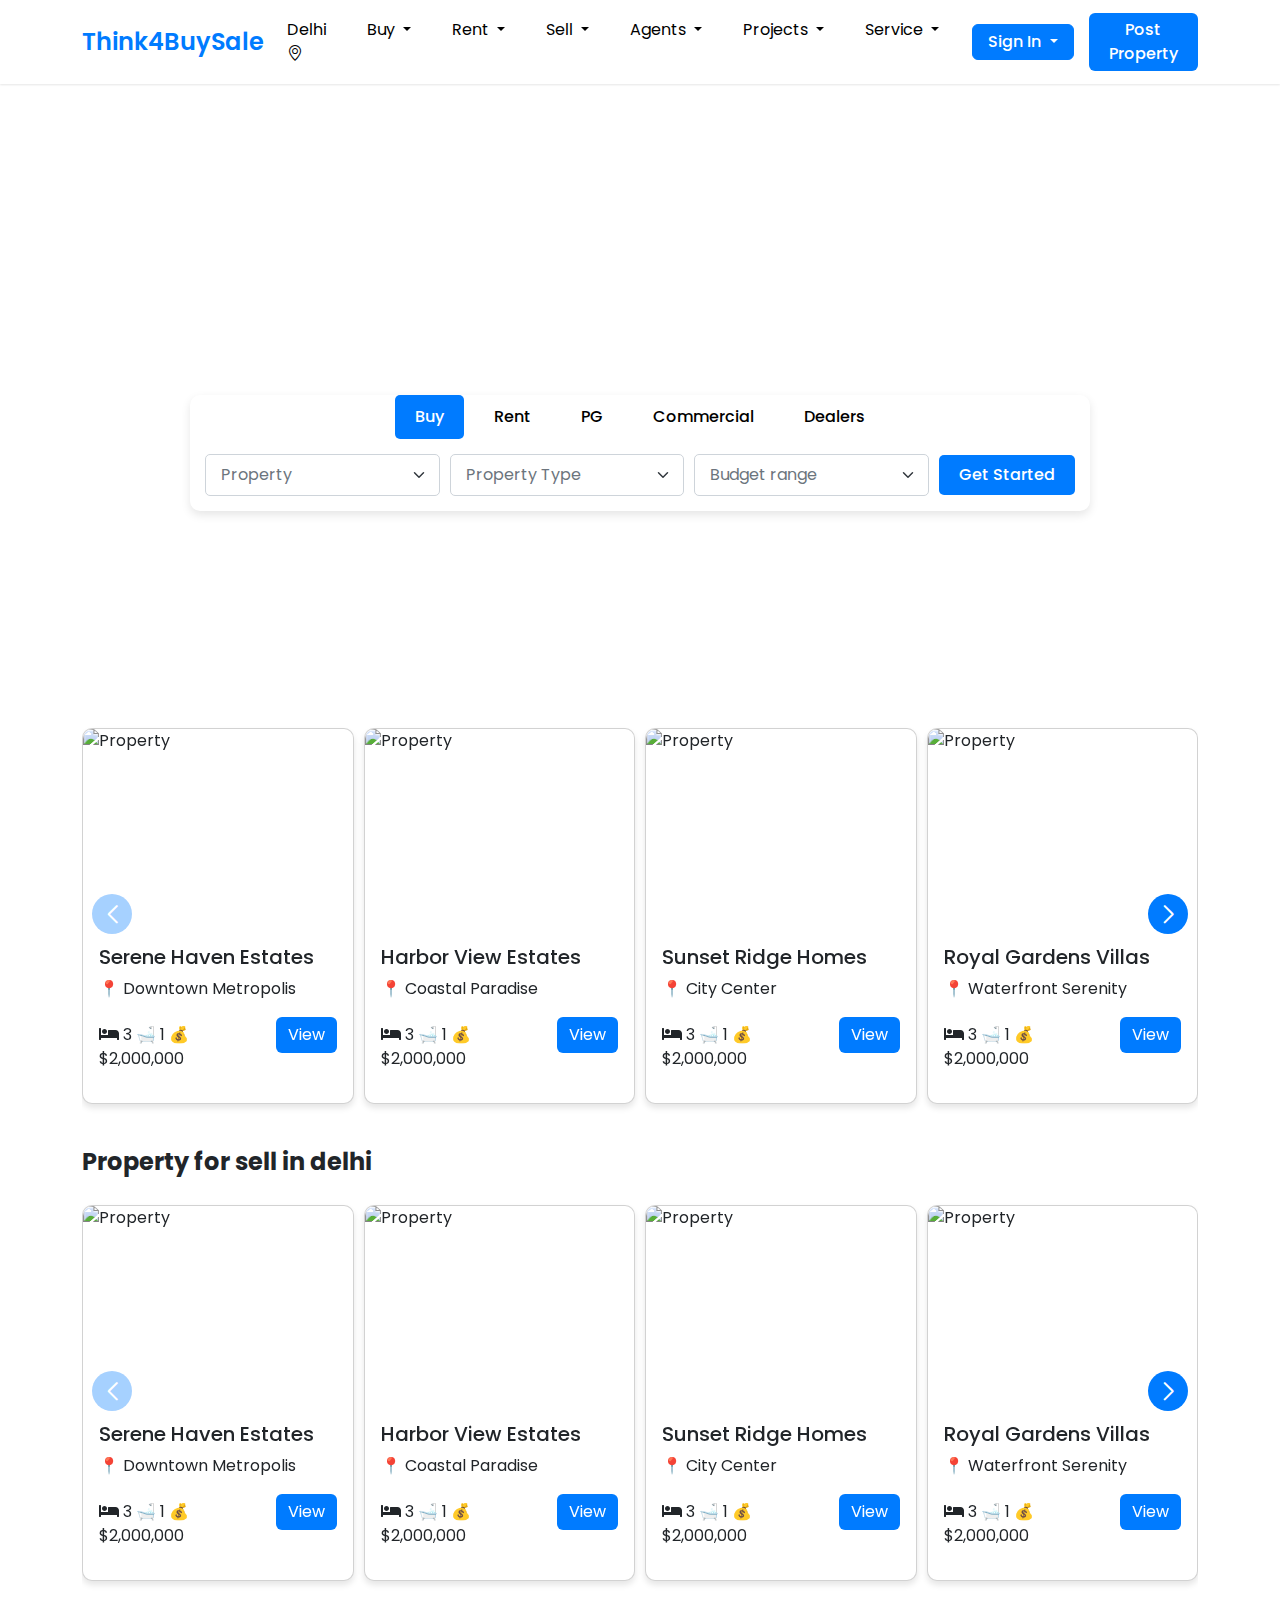
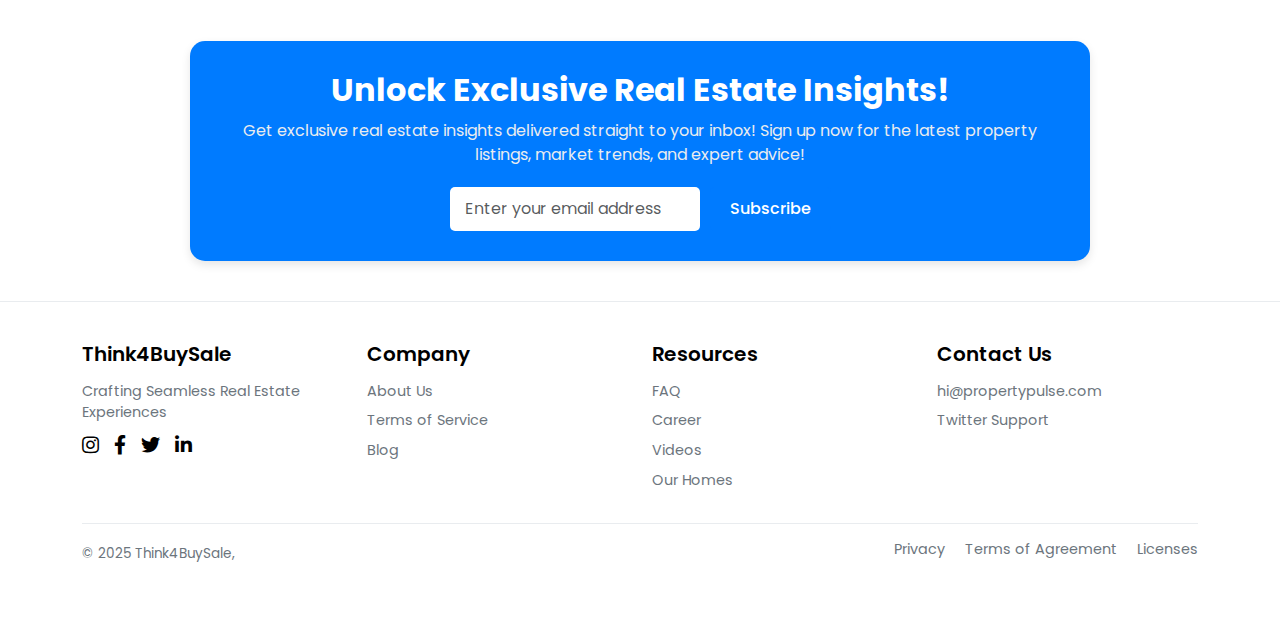
==== commit 43a9de81: "ref >> working" ====
--- a/index-4.html
+++ b/index-4.html
@@ -1,5 +1,6 @@
 <!DOCTYPE html>
 <html lang="en">
+
 <head>
     <meta charset="UTF-8">
     <meta name="viewport" content="width=device-width, initial-scale=1.0">
@@ -18,517 +19,400 @@
     <link rel="stylesheet" href="style4.css">
     <!-- Custom CSS -->
 </head>
+
 <body>
-        <!-- Navbar -->
-        <nav class="navbar navbar-expand-lg navbar-light bg-light">
-            <div class="container">
-                <!-- Logo -->
-                <a class="navbar-brand" href="#">Think4BuySale</a>
-    
-                <!-- Toggler for mobile view -->
-                <button class="navbar-toggler" type="button" data-bs-toggle="collapse" data-bs-target="#navbarNav" aria-controls="navbarNav" aria-expanded="false" aria-label="Toggle navigation">
-                    <span class="navbar-toggler-icon"></span>
-                </button>
-    
-                <!-- Navbar links and buttons -->
-                <div class="collapse navbar-collapse" id="navbarNav">
-                    <!-- Center links -->
-                    <ul class="navbar-nav mx-auto">
-                        <li class="nav-item">
-                            <a class="nav-link" href="#" id="buyDropdown" data-bs-toggle="dropdown">
-                                Delhi <i class="bi bi-geo-alt"></i>
-                            </a>
-                            <!-- <div class="location ms-3">
-                                Delhi
-                                <i class="bi bi-geo-alt"></i>
-                            </div> -->
-                        </li>
-                        <li class="nav-item dropdown">
-                            <a class="nav-link dropdown-toggle" href="#" id="buyDropdown" data-bs-toggle="dropdown">
-                                Buy
-                            </a>
-                            <ul class="dropdown-menu">
-                                <li><a class="dropdown-item" href="#">Apartments</a></li>
-                                <li><a class="dropdown-item" href="#">Apartments</a></li>
-                                <li><a class="dropdown-item" href="#">Apartments</a></li>
-                                <li><a class="dropdown-item" href="#">Apartments</a></li>
-                            </ul>
-                        </li>
-                        <li class="nav-item dropdown">
-                            <a class="nav-link dropdown-toggle" href="#" id="buyDropdown" data-bs-toggle="dropdown">
-                                Rent
-                            </a>
-                            <ul class="dropdown-menu">
-                                <li><a class="dropdown-item" href="#">Apartments</a></li>
-                                <li><a class="dropdown-item" href="#">Apartments</a></li>
-                                <li><a class="dropdown-item" href="#">Apartments</a></li>
-                                <li><a class="dropdown-item" href="#">Apartments</a></li>
-                            </ul>
-                        </li>
-                        <li class="nav-item dropdown">
-                            <a class="nav-link dropdown-toggle" href="#" id="buyDropdown" data-bs-toggle="dropdown">
-                                Sell
-                            </a>
-                            <ul class="dropdown-menu">
-                                <li><a class="dropdown-item" href="#">Apartments</a></li>
-                                <li><a class="dropdown-item" href="#">Apartments</a></li>
-                                <li><a class="dropdown-item" href="#">Apartments</a></li>
-                                <li><a class="dropdown-item" href="#">Apartments</a></li>
-                            </ul>
-                        </li>
-                        <li class="nav-item dropdown">
-                            <a class="nav-link dropdown-toggle" href="#" id="buyDropdown" data-bs-toggle="dropdown">
-                                Agents
-                            </a>
-                            <ul class="dropdown-menu">
-                                <li><a class="dropdown-item" href="#">Apartments</a></li>
-                                <li><a class="dropdown-item" href="#">Apartments</a></li>
-                                <li><a class="dropdown-item" href="#">Apartments</a></li>
-                                <li><a class="dropdown-item" href="#">Apartments</a></li>
-                            </ul>
-                        </li>
-                        <li class="nav-item dropdown">
-                            <a class="nav-link dropdown-toggle" href="#" id="buyDropdown" data-bs-toggle="dropdown">
-                                Projects
-                            </a>
-                            <ul class="dropdown-menu">
-                                <li><a class="dropdown-item" href="#">Apartments</a></li>
-                                <li><a class="dropdown-item" href="#">Apartments</a></li>
-                                <li><a class="dropdown-item" href="#">Apartments</a></li>
-                                <li><a class="dropdown-item" href="#">Apartments</a></li>
-                            </ul>
-                        </li>
-
-                        <li class="nav-item dropdown">
-                            <a class="nav-link dropdown-toggle" href="#" id="buyDropdown" data-bs-toggle="dropdown">
-                                Service
-                            </a>
-                            <ul class="dropdown-menu">
-                                <li><a class="dropdown-item" href="#">Apartments</a></li>
-                                <li><a class="dropdown-item" href="#">Apartments</a></li>
-                                <li><a class="dropdown-item" href="#">Apartments</a></li>
-                                <li><a class="dropdown-item" href="#">Apartments</a></li>
-                            </ul>
-                        </li>
-                    </ul>
-    
-                    <!-- Right side buttons and location -->
-                    <div class="d-flex align-items-center">
-                        <button class="btn btn-login" type="button">Login</button>
-                        <button class="btn btn-post-property" type="button">Post Property</button>
-                        <!-- <div class="location ms-3">
-                            Delhi
-                            <i class="bi bi-geo-alt"></i>
-                        </div> -->
-                    </div>
-                </div>
-            </div>
-        </nav>
-
-        <!-- Hero Section -->
-        <section class="hero-section">
-            <!-- Overlay Text -->
-            <h1>Discover Your Think 4 Buy Sale!</h1>
-            <p>Explore, Envision, and Make It Yours! Start Your Journey Now.</p>
-
-            <!-- Search Bar -->
-            <div class="search-bar">
-                <!-- Tabs -->
-                <ul class="nav nav-tabs" id="propertyTabs" role="tablist">
-                    <li class="nav-item" role="presentation">
-                        <button class="nav-link active" id="buy-tab" data-bs-toggle="tab" data-bs-target="#buy" type="button" role="tab" aria-controls="buy" aria-selected="true">Buy</button>
-                    </li>
-                    <li class="nav-item" role="presentation">
-                        <button class="nav-link" id="rent-tab" data-bs-toggle="tab" data-bs-target="#rent" type="button" role="tab" aria-controls="rent" aria-selected="false">Rent</button>
-                    </li>
-                    <li class="nav-item" role="presentation">
-                        <button class="nav-link" id="pg-tab" data-bs-toggle="tab" data-bs-target="#pg" type="button" role="tab" aria-controls="pg" aria-selected="false">PG</button>
-                    </li>
-                    <li class="nav-item" role="presentation">
-                        <button class="nav-link" id="commercial-tab" data-bs-toggle="tab" data-bs-target="#commercial" type="button" role="tab" aria-controls="commercial" aria-selected="false">Commercial</button>
-                    </li>
-                    <li class="nav-item" role="presentation">
-                        <button class="nav-link" id="dealers-tab" data-bs-toggle="tab" data-bs-target="#dealers" type="button" role="tab" aria-controls="dealers" aria-selected="false">Dealers</button>
-                    </li>
-                </ul>
-
-                <!-- Form -->
-                <div class="tab-content" id="propertyTabsContent">
-                    <div class="tab-pane fade show active" id="buy" role="tabpanel" aria-labelledby="buy-tab">
-                        <form class="search-form">
-                            <select class="form-select" aria-label="Property">
-                                <option selected>Property</option>
-                                <option value="1">Apartment</option>
-                                <option value="2">House</option>
-                                <option value="3">Villa</option>
-                            </select>
-                            <select class="form-select" aria-label="Property Type">
-                                <option selected>Property Type</option>
-                                <option value="1">1 BHK</option>
-                                <option value="2">2 BHK</option>
-                                <option value="3">3 BHK</option>
-                            </select>
-                            <select class="form-select" aria-label="Budget range">
-                                <option selected>Budget range</option>
-                                <option value="1">Under 50 Lakhs</option>
-                                <option value="2">50 Lakhs - 1 Cr</option>
-                                <option value="3">Above 1 Cr</option>
-                            </select>
-                            <button type="submit" class="btn btn-get-started">Get Started</button>
-                        </form>
-                    </div>
-                    <!-- Add other tab panes (Rent, PG, etc.) if needed with different form content -->
-                </div>
-            </div>
-        </section>
-
-
-        <!-- card -->
-        <div class="container mt-4">
-            <div class="swiper mySwiper">
-                <div class="swiper-wrapper">
-                    <!-- Card 1 -->
-                    <div class="swiper-slide">
-                        <div class="card" style="width: 18rem;">
-                            <img src="https://img.freepik.com/free-photo/footpath-beautiful-arch-flowers-plants_181624-16890.jpg?t=st=1743606609~exp=1743610209~hmac=705578425cbe4ca32889e94bdee1c4b67532b1118233679f453c4070f71574c4&w=1380" class="card-img-top" alt="Property">
-                            <div class="card-body">
-                                <h5 class="card-title">Serene Haven Estates</h5>
-                                <p>📍 Downtown Metropolis</p>
-                                <div class="card-short-information">
-                                    <p><i class="fa fa-bed" aria-hidden="true"></i> 3 🛁 1 💰 $2,000,000</p>
-                                    <a href="#" class="btn btn-primary">View</a>
-                                </div>
-                            </div>
-                        </div>
-                    </div>
-                    <!-- Card 2 -->
-                    <div class="swiper-slide">
-                        <div class="card" style="width: 18rem;">
-                            <img src="https://img.freepik.com/free-photo/footpath-beautiful-arch-flowers-plants_181624-16890.jpg?t=st=1743606609~exp=1743610209~hmac=705578425cbe4ca32889e94bdee1c4b67532b1118233679f453c4070f71574c4&w=1380" class="card-img-top" alt="Property">
-                            <div class="card-body">
-                                <h5 class="card-title">Harbor View Estates</h5>
-                                <p>📍 Coastal Paradise</p>
-                                <div class="card-short-information">
-                                    <p><i class="fa fa-bed" aria-hidden="true"></i> 3 🛁 1 💰 $2,000,000</p>
-                                    <a href="#" class="btn btn-primary">View</a>
-                                </div>
-                            </div>
-                        </div>
-                    </div>
-                    <!-- Card 3 -->
-                    <div class="swiper-slide">
-                        <div class="card" style="width: 18rem;">
-                            <img src="https://img.freepik.com/free-photo/footpath-beautiful-arch-flowers-plants_181624-16890.jpg?t=st=1743606609~exp=1743610209~hmac=705578425cbe4ca32889e94bdee1c4b67532b1118233679f453c4070f71574c4&w=1380" class="card-img-top" alt="Property">
-                            <div class="card-body">
-                                <h5 class="card-title">Sunset Ridge Homes</h5>
-                                <p>📍 City Center</p>
-                                <div class="card-short-information">
-                                    <p><i class="fa fa-bed" aria-hidden="true"></i> 3 🛁 1 💰 $2,000,000</p>
-                                    <a href="#" class="btn btn-primary">View</a>
-                                </div>
-                            </div>
-                        </div>
-                    </div>
-                    <!-- Card 4 -->
-                    <div class="swiper-slide">
-                        <div class="card" style="width: 18rem;">
-                            <img src="https://img.freepik.com/free-photo/footpath-beautiful-arch-flowers-plants_181624-16890.jpg?t=st=1743606609~exp=1743610209~hmac=705578425cbe4ca32889e94bdee1c4b67532b1118233679f453c4070f71574c4&w=1380" class="card-img-top" alt="Property">
-                            <div class="card-body">
-                                <h5 class="card-title">Royal Gardens Villas</h5>
-                                <p>📍 Waterfront Serenity</p>
-                                <div class="card-short-information">
-                                    <p><i class="fa fa-bed" aria-hidden="true"></i> 3 🛁 1 💰 $2,000,000</p>
-                                    <a href="#" class="btn btn-primary">View</a>
-                                </div>
-                            </div>
-                        </div>
-                    </div>
-                    <div class="swiper-slide">
-                        <div class="card" style="width: 18rem;">
-                            <img src="https://img.freepik.com/free-photo/footpath-beautiful-arch-flowers-plants_181624-16890.jpg?t=st=1743606609~exp=1743610209~hmac=705578425cbe4ca32889e94bdee1c4b67532b1118233679f453c4070f71574c4&w=1380" class="card-img-top" alt="Property">
-                            <div class="card-body">
-                                <h5 class="card-title">Royal Gardens Villas</h5>
-                                <p>📍 Waterfront Serenity</p>
-                                <div class="card-short-information">
-                                    <p><i class="fa fa-bed" aria-hidden="true"></i> 3 🛁 1 💰 $2,000,000</p>
-                                    <a href="#" class="btn btn-primary">View</a>
-                                </div>
-                            </div>
-                        </div>
-                    </div>
-                    <div class="swiper-slide">
-                        <div class="card" style="width: 18rem;">
-                            <img src="https://img.freepik.com/free-photo/footpath-beautiful-arch-flowers-plants_181624-16890.jpg?t=st=1743606609~exp=1743610209~hmac=705578425cbe4ca32889e94bdee1c4b67532b1118233679f453c4070f71574c4&w=1380" class="card-img-top" alt="Property">
-                            <div class="card-body">
-                                <h5 class="card-title">Royal Gardens Villas</h5>
-                                <p>📍 Waterfront Serenity</p>
-                                <div class="card-short-information">
-                                    <p><i class="fa fa-bed" aria-hidden="true"></i> 3 🛁 1 💰 $2,000,000</p>
-                                    <a href="#" class="btn btn-primary">View</a>
-                                </div>
-                            </div>
-                        </div>
-                    </div>
-                    <div class="swiper-slide">
-                        <div class="card" style="width: 18rem;">
-                            <img src="https://img.freepik.com/free-photo/footpath-beautiful-arch-flowers-plants_181624-16890.jpg?t=st=1743606609~exp=1743610209~hmac=705578425cbe4ca32889e94bdee1c4b67532b1118233679f453c4070f71574c4&w=1380" class="card-img-top" alt="Property">
-                            <div class="card-body">
-                                <h5 class="card-title">Royal Gardens Villas</h5>
-                                <p>📍 Waterfront Serenity</p>
-                                <div class="card-short-information">
-                                    <p><i class="fa fa-bed" aria-hidden="true"></i> 3 🛁 1 💰 $2,000,000</p>
-                                    <a href="#" class="btn btn-primary">View</a>
-                                </div>
-                            </div>
-                        </div>
-                    </div>
-                    <div class="swiper-slide">
-                        <div class="card" style="width: 18rem;">
-                            <img src="https://img.freepik.com/free-photo/footpath-beautiful-arch-flowers-plants_181624-16890.jpg?t=st=1743606609~exp=1743610209~hmac=705578425cbe4ca32889e94bdee1c4b67532b1118233679f453c4070f71574c4&w=1380" class="card-img-top" alt="Property">
-                            <div class="card-body">
-                                <h5 class="card-title">Royal Gardens Villas</h5>
-                                <p>📍 Waterfront Serenity</p>
-                                <div class="card-short-information">
-                                    <p><i class="fa fa-bed" aria-hidden="true"></i> 3 🛁 1 💰 $2,000,000</p>
-                                    <a href="#" class="btn btn-primary">View</a>
-                                </div>
-                            </div>
-                        </div>
-                    </div>
-                    <div class="swiper-slide">
-                        <div class="card" style="width: 18rem;">
-                            <img src="https://img.freepik.com/free-photo/footpath-beautiful-arch-flowers-plants_181624-16890.jpg?t=st=1743606609~exp=1743610209~hmac=705578425cbe4ca32889e94bdee1c4b67532b1118233679f453c4070f71574c4&w=1380" class="card-img-top" alt="Property">
-                            <div class="card-body">
-                                <h5 class="card-title">Royal Gardens Villas</h5>
-                                <p>📍 Waterfront Serenity</p>
-                                <div class="card-short-information">
-                                    <p><i class="fa fa-bed" aria-hidden="true"></i> 3 🛁 1 💰 $2,000,000</p>
-                                    <a href="#" class="btn btn-primary">View</a>
-                                </div>
-                            </div>
-                        </div>
-                    </div>
-                </div>
-                
-                <!-- Swiper Navigation -->
-                <div class="swiper-button-next"></div>
-                <div class="swiper-button-prev"></div>
+    <div id="header"></div>
+
+    <!-- Hero Section -->
+    <section class="hero-section">
+        <!-- Overlay Text -->
+        <h1>Discover Your Think 4 Buy Sale!</h1>
+        <p>Explore, Envision, and Make It Yours! Start Your Journey Now.</p>
+
+        <!-- Search Bar -->
+        <div class="search-bar">
+            <!-- Tabs -->
+            <ul class="nav nav-tabs" id="propertyTabs" role="tablist">
+                <li class="nav-item" role="presentation">
+                    <button class="nav-link active" id="buy-tab" data-bs-toggle="tab" data-bs-target="#buy"
+                        type="button" role="tab" aria-controls="buy" aria-selected="true">Buy</button>
+                </li>
+                <li class="nav-item" role="presentation">
+                    <button class="nav-link" id="rent-tab" data-bs-toggle="tab" data-bs-target="#rent" type="button"
+                        role="tab" aria-controls="rent" aria-selected="false">Rent</button>
+                </li>
+                <li class="nav-item" role="presentation">
+                    <button class="nav-link" id="pg-tab" data-bs-toggle="tab" data-bs-target="#pg" type="button"
+                        role="tab" aria-controls="pg" aria-selected="false">PG</button>
+                </li>
+                <li class="nav-item" role="presentation">
+                    <button class="nav-link" id="commercial-tab" data-bs-toggle="tab" data-bs-target="#commercial"
+                        type="button" role="tab" aria-controls="commercial" aria-selected="false">Commercial</button>
+                </li>
+                <li class="nav-item" role="presentation">
+                    <button class="nav-link" id="dealers-tab" data-bs-toggle="tab" data-bs-target="#dealers"
+                        type="button" role="tab" aria-controls="dealers" aria-selected="false">Dealers</button>
+                </li>
+            </ul>
+
+            <!-- Form -->
+            <div class="tab-content" id="propertyTabsContent">
+                <div class="tab-pane fade show active" id="buy" role="tabpanel" aria-labelledby="buy-tab">
+                    <form class="search-form">
+                        <select class="form-select" aria-label="Property">
+                            <option selected>Property</option>
+                            <option value="1">Apartment</option>
+                            <option value="2">House</option>
+                            <option value="3">Villa</option>
+                        </select>
+                        <select class="form-select" aria-label="Property Type">
+                            <option selected>Property Type</option>
+                            <option value="1">1 BHK</option>
+                            <option value="2">2 BHK</option>
+                            <option value="3">3 BHK</option>
+                        </select>
+                        <select class="form-select" aria-label="Budget range">
+                            <option selected>Budget range</option>
+                            <option value="1">Under 50 Lakhs</option>
+                            <option value="2">50 Lakhs - 1 Cr</option>
+                            <option value="3">Above 1 Cr</option>
+                        </select>
+                        <button type="submit" class="btn btn-get-started">Get Started</button>
+                    </form>
+                </div>
+                <!-- Add other tab panes (Rent, PG, etc.) if needed with different form content -->
             </div>
         </div>
-         <!-- card -->
-
-                 <!-- card -->
-        <div class="container mt-4">
-            <h4><b>Property for sell in delhi</b></h4>
-            <div class="swiper mySwiper">
-                <div class="swiper-wrapper">
-                    <!-- Card 1 -->
-                    <div class="swiper-slide">
-                        <div class="card" style="width: 18rem;">
-                            <img src="https://img.freepik.com/free-photo/footpath-beautiful-arch-flowers-plants_181624-16890.jpg?t=st=1743606609~exp=1743610209~hmac=705578425cbe4ca32889e94bdee1c4b67532b1118233679f453c4070f71574c4&w=1380" class="card-img-top" alt="Property">
-                            <div class="card-body">
-                                <h5 class="card-title">Serene Haven Estates</h5>
-                                <p>📍 Downtown Metropolis</p>
-                                 <div class="card-short-information">
-                                    <p><i class="fa fa-bed" aria-hidden="true"></i> 3 🛁 1 💰 $2,000,000</p>
-                                    <a href="#" class="btn btn-primary">View</a>
-                                </div>
-                            </div>
-                        </div>
-                    </div>
-                    <!-- Card 2 -->
-                    <div class="swiper-slide">
-                        <div class="card" style="width: 18rem;">
-                            <img src="https://img.freepik.com/free-photo/footpath-beautiful-arch-flowers-plants_181624-16890.jpg?t=st=1743606609~exp=1743610209~hmac=705578425cbe4ca32889e94bdee1c4b67532b1118233679f453c4070f71574c4&w=1380" class="card-img-top" alt="Property">
-                            <div class="card-body">
-                                <h5 class="card-title">Harbor View Estates</h5>
-                                <p>📍 Coastal Paradise</p>
-                                 <div class="card-short-information">
-                                    <p><i class="fa fa-bed" aria-hidden="true"></i> 3 🛁 1 💰 $2,000,000</p>
-                                    <a href="#" class="btn btn-primary">View</a>
-                                </div>
-                            </div>
-                        </div>
-                    </div>
-                    <!-- Card 3 -->
-                    <div class="swiper-slide">
-                        <div class="card" style="width: 18rem;">
-                            <img src="https://img.freepik.com/free-photo/footpath-beautiful-arch-flowers-plants_181624-16890.jpg?t=st=1743606609~exp=1743610209~hmac=705578425cbe4ca32889e94bdee1c4b67532b1118233679f453c4070f71574c4&w=1380" class="card-img-top" alt="Property">
-                            <div class="card-body">
-                                <h5 class="card-title">Sunset Ridge Homes</h5>
-                                <p>📍 City Center</p>
-                                 <div class="card-short-information">
-                                    <p><i class="fa fa-bed" aria-hidden="true"></i> 3 🛁 1 💰 $2,000,000</p>
-                                    <a href="#" class="btn btn-primary">View</a>
-                                </div>
-                            </div>
-                        </div>
-                    </div>
-                    <!-- Card 4 -->
-                    <div class="swiper-slide">
-                        <div class="card" style="width: 18rem;">
-                            <img src="https://img.freepik.com/free-photo/footpath-beautiful-arch-flowers-plants_181624-16890.jpg?t=st=1743606609~exp=1743610209~hmac=705578425cbe4ca32889e94bdee1c4b67532b1118233679f453c4070f71574c4&w=1380" class="card-img-top" alt="Property">
-                            <div class="card-body">
-                                <h5 class="card-title">Royal Gardens Villas</h5>
-                                <p>📍 Waterfront Serenity</p>
-                                 <div class="card-short-information">
-                                    <p><i class="fa fa-bed" aria-hidden="true"></i> 3 🛁 1 💰 $2,000,000</p>
-                                    <a href="#" class="btn btn-primary">View</a>
-                                </div>
-                            </div>
-                        </div>
-                    </div>
-                    <div class="swiper-slide">
-                        <div class="card" style="width: 18rem;">
-                            <img src="https://img.freepik.com/free-photo/footpath-beautiful-arch-flowers-plants_181624-16890.jpg?t=st=1743606609~exp=1743610209~hmac=705578425cbe4ca32889e94bdee1c4b67532b1118233679f453c4070f71574c4&w=1380" class="card-img-top" alt="Property">
-                            <div class="card-body">
-                                <h5 class="card-title">Royal Gardens Villas</h5>
-                                <p>📍 Waterfront Serenity</p>
-                                 <div class="card-short-information">
-                                    <p><i class="fa fa-bed" aria-hidden="true"></i> 3 🛁 1 💰 $2,000,000</p>
-                                    <a href="#" class="btn btn-primary">View</a>
-                                </div>
-                            </div>
-                        </div>
-                    </div>
-                    <div class="swiper-slide">
-                        <div class="card" style="width: 18rem;">
-                            <img src="https://img.freepik.com/free-photo/footpath-beautiful-arch-flowers-plants_181624-16890.jpg?t=st=1743606609~exp=1743610209~hmac=705578425cbe4ca32889e94bdee1c4b67532b1118233679f453c4070f71574c4&w=1380" class="card-img-top" alt="Property">
-                            <div class="card-body">
-                                <h5 class="card-title">Royal Gardens Villas</h5>
-                                <p>📍 Waterfront Serenity</p>
-                                 <div class="card-short-information">
-                                    <p><i class="fa fa-bed" aria-hidden="true"></i> 3 🛁 1 💰 $2,000,000</p>
-                                    <a href="#" class="btn btn-primary">View</a>
-                                </div>
-                            </div>
-                        </div>
-                    </div>
-                    <div class="swiper-slide">
-                        <div class="card" style="width: 18rem;">
-                            <img src="https://img.freepik.com/free-photo/footpath-beautiful-arch-flowers-plants_181624-16890.jpg?t=st=1743606609~exp=1743610209~hmac=705578425cbe4ca32889e94bdee1c4b67532b1118233679f453c4070f71574c4&w=1380" class="card-img-top" alt="Property">
-                            <div class="card-body">
-                                <h5 class="card-title">Royal Gardens Villas</h5>
-                                <p>📍 Waterfront Serenity</p>
-                                 <div class="card-short-information">
-                                    <p><i class="fa fa-bed" aria-hidden="true"></i> 3 🛁 1 💰 $2,000,000</p>
-                                    <a href="#" class="btn btn-primary">View</a>
-                                </div>
-                            </div>
-                        </div>
-                    </div>
-                    <div class="swiper-slide">
-                        <div class="card" style="width: 18rem;">
-                            <img src="https://img.freepik.com/free-photo/footpath-beautiful-arch-flowers-plants_181624-16890.jpg?t=st=1743606609~exp=1743610209~hmac=705578425cbe4ca32889e94bdee1c4b67532b1118233679f453c4070f71574c4&w=1380" class="card-img-top" alt="Property">
-                            <div class="card-body">
-                                <h5 class="card-title">Royal Gardens Villas</h5>
-                                <p>📍 Waterfront Serenity</p>
-                                 <div class="card-short-information">
-                                    <p><i class="fa fa-bed" aria-hidden="true"></i> 3 🛁 1 💰 $2,000,000</p>
-                                    <a href="#" class="btn btn-primary">View</a>
-                                </div>
-                            </div>
-                        </div>
-                    </div>
-                    <div class="swiper-slide">
-                        <div class="card" style="width: 18rem;">
-                            <img src="https://img.freepik.com/free-photo/footpath-beautiful-arch-flowers-plants_181624-16890.jpg?t=st=1743606609~exp=1743610209~hmac=705578425cbe4ca32889e94bdee1c4b67532b1118233679f453c4070f71574c4&w=1380" class="card-img-top" alt="Property">
-                            <div class="card-body">
-                                <h5 class="card-title">Royal Gardens Villas</h5>
-                                <p>📍 Waterfront Serenity</p>
-                                 <div class="card-short-information">
-                                    <p><i class="fa fa-bed" aria-hidden="true"></i> 3 🛁 1 💰 $2,000,000</p>
-                                    <a href="#" class="btn btn-primary">View</a>
-                                </div>
-                            </div>
-                        </div>
-                    </div>
-                </div>
-                
-                <!-- Swiper Navigation -->
-                <div class="swiper-button-next"></div>
-                <div class="swiper-button-prev"></div>
+    </section>
+
+
+    <!-- card -->
+    <div class="container mt-4">
+        <div class="swiper mySwiper">
+            <div class="swiper-wrapper">
+                <!-- Card 1 -->
+                <div class="swiper-slide">
+                    <div class="card" style="width: 18rem;">
+                        <img src="https://img.freepik.com/free-photo/footpath-beautiful-arch-flowers-plants_181624-16890.jpg?t=st=1743606609~exp=1743610209~hmac=705578425cbe4ca32889e94bdee1c4b67532b1118233679f453c4070f71574c4&w=1380"
+                            class="card-img-top" alt="Property">
+                        <div class="card-body">
+                            <h5 class="card-title">Serene Haven Estates</h5>
+                            <p>📍 Downtown Metropolis</p>
+                            <div class="card-short-information">
+                                <p><i class="fa fa-bed" aria-hidden="true"></i> 3 🛁 1 💰 $2,000,000</p>
+                                <a href="listing.html" class="btn btn-primary">View</a>
+                            </div>
+                        </div>
+                    </div>
+                </div>
+                <!-- Card 2 -->
+                <div class="swiper-slide">
+                    <div class="card" style="width: 18rem;">
+                        <img src="https://img.freepik.com/free-photo/footpath-beautiful-arch-flowers-plants_181624-16890.jpg?t=st=1743606609~exp=1743610209~hmac=705578425cbe4ca32889e94bdee1c4b67532b1118233679f453c4070f71574c4&w=1380"
+                            class="card-img-top" alt="Property">
+                        <div class="card-body">
+                            <h5 class="card-title">Harbor View Estates</h5>
+                            <p>📍 Coastal Paradise</p>
+                            <div class="card-short-information">
+                                <p><i class="fa fa-bed" aria-hidden="true"></i> 3 🛁 1 💰 $2,000,000</p>
+                                <a href="listing.html" class="btn btn-primary">View</a>
+                            </div>
+                        </div>
+                    </div>
+                </div>
+                <!-- Card 3 -->
+                <div class="swiper-slide">
+                    <div class="card" style="width: 18rem;">
+                        <img src="https://img.freepik.com/free-photo/footpath-beautiful-arch-flowers-plants_181624-16890.jpg?t=st=1743606609~exp=1743610209~hmac=705578425cbe4ca32889e94bdee1c4b67532b1118233679f453c4070f71574c4&w=1380"
+                            class="card-img-top" alt="Property">
+                        <div class="card-body">
+                            <h5 class="card-title">Sunset Ridge Homes</h5>
+                            <p>📍 City Center</p>
+                            <div class="card-short-information">
+                                <p><i class="fa fa-bed" aria-hidden="true"></i> 3 🛁 1 💰 $2,000,000</p>
+                                <a href="listing.html" class="btn btn-primary">View</a>
+                            </div>
+                        </div>
+                    </div>
+                </div>
+                <!-- Card 4 -->
+                <div class="swiper-slide">
+                    <div class="card" style="width: 18rem;">
+                        <img src="https://img.freepik.com/free-photo/footpath-beautiful-arch-flowers-plants_181624-16890.jpg?t=st=1743606609~exp=1743610209~hmac=705578425cbe4ca32889e94bdee1c4b67532b1118233679f453c4070f71574c4&w=1380"
+                            class="card-img-top" alt="Property">
+                        <div class="card-body">
+                            <h5 class="card-title">Royal Gardens Villas</h5>
+                            <p>📍 Waterfront Serenity</p>
+                            <div class="card-short-information">
+                                <p><i class="fa fa-bed" aria-hidden="true"></i> 3 🛁 1 💰 $2,000,000</p>
+                                <a href="listing.html" class="btn btn-primary">View</a>
+                            </div>
+                        </div>
+                    </div>
+                </div>
+                <div class="swiper-slide">
+                    <div class="card" style="width: 18rem;">
+                        <img src="https://img.freepik.com/free-photo/footpath-beautiful-arch-flowers-plants_181624-16890.jpg?t=st=1743606609~exp=1743610209~hmac=705578425cbe4ca32889e94bdee1c4b67532b1118233679f453c4070f71574c4&w=1380"
+                            class="card-img-top" alt="Property">
+                        <div class="card-body">
+                            <h5 class="card-title">Royal Gardens Villas</h5>
+                            <p>📍 Waterfront Serenity</p>
+                            <div class="card-short-information">
+                                <p><i class="fa fa-bed" aria-hidden="true"></i> 3 🛁 1 💰 $2,000,000</p>
+                                <a href="listing.html" class="btn btn-primary">View</a>
+                            </div>
+                        </div>
+                    </div>
+                </div>
+                <div class="swiper-slide">
+                    <div class="card" style="width: 18rem;">
+                        <img src="https://img.freepik.com/free-photo/footpath-beautiful-arch-flowers-plants_181624-16890.jpg?t=st=1743606609~exp=1743610209~hmac=705578425cbe4ca32889e94bdee1c4b67532b1118233679f453c4070f71574c4&w=1380"
+                            class="card-img-top" alt="Property">
+                        <div class="card-body">
+                            <h5 class="card-title">Royal Gardens Villas</h5>
+                            <p>📍 Waterfront Serenity</p>
+                            <div class="card-short-information">
+                                <p><i class="fa fa-bed" aria-hidden="true"></i> 3 🛁 1 💰 $2,000,000</p>
+                                <a href="listing.html" class="btn btn-primary">View</a>
+                            </div>
+                        </div>
+                    </div>
+                </div>
+                <div class="swiper-slide">
+                    <div class="card" style="width: 18rem;">
+                        <img src="https://img.freepik.com/free-photo/footpath-beautiful-arch-flowers-plants_181624-16890.jpg?t=st=1743606609~exp=1743610209~hmac=705578425cbe4ca32889e94bdee1c4b67532b1118233679f453c4070f71574c4&w=1380"
+                            class="card-img-top" alt="Property">
+                        <div class="card-body">
+                            <h5 class="card-title">Royal Gardens Villas</h5>
+                            <p>📍 Waterfront Serenity</p>
+                            <div class="card-short-information">
+                                <p><i class="fa fa-bed" aria-hidden="true"></i> 3 🛁 1 💰 $2,000,000</p>
+                                <a href="listing.html" class="btn btn-primary">View</a>
+                            </div>
+                        </div>
+                    </div>
+                </div>
+                <div class="swiper-slide">
+                    <div class="card" style="width: 18rem;">
+                        <img src="https://img.freepik.com/free-photo/footpath-beautiful-arch-flowers-plants_181624-16890.jpg?t=st=1743606609~exp=1743610209~hmac=705578425cbe4ca32889e94bdee1c4b67532b1118233679f453c4070f71574c4&w=1380"
+                            class="card-img-top" alt="Property">
+                        <div class="card-body">
+                            <h5 class="card-title">Royal Gardens Villas</h5>
+                            <p>📍 Waterfront Serenity</p>
+                            <div class="card-short-information">
+                                <p><i class="fa fa-bed" aria-hidden="true"></i> 3 🛁 1 💰 $2,000,000</p>
+                                <a href="listing.html" class="btn btn-primary">View</a>
+                            </div>
+                        </div>
+                    </div>
+                </div>
+                <div class="swiper-slide">
+                    <div class="card" style="width: 18rem;">
+                        <img src="https://img.freepik.com/free-photo/footpath-beautiful-arch-flowers-plants_181624-16890.jpg?t=st=1743606609~exp=1743610209~hmac=705578425cbe4ca32889e94bdee1c4b67532b1118233679f453c4070f71574c4&w=1380"
+                            class="card-img-top" alt="Property">
+                        <div class="card-body">
+                            <h5 class="card-title">Royal Gardens Villas</h5>
+                            <p>📍 Waterfront Serenity</p>
+                            <div class="card-short-information">
+                                <p><i class="fa fa-bed" aria-hidden="true"></i> 3 🛁 1 💰 $2,000,000</p>
+                                <a href="listing.html" class="btn btn-primary">View</a>
+                            </div>
+                        </div>
+                    </div>
+                </div>
             </div>
+
+            <!-- Swiper Navigation -->
+            <div class="swiper-button-next"></div>
+            <div class="swiper-button-prev"></div>
         </div>
-         <!-- card -->
-
-         <!-- START: FOOTER -->
-            <footer class="footer">
-                <div class="container">
-                    <div class="row">
-                        <!-- Think4BuySale Section -->
-                        <div class="col-md-3">
-                            <h5>Think4BuySale</h5>
-                            <p>Crafting Seamless Real Estate Experiences</p>
-                            <div class="social-icons">
-                                <a href="#"><i class="fab fa-instagram"></i></a>
-                                <a href="#"><i class="fab fa-facebook-f"></i></a>
-                                <a href="#"><i class="fab fa-twitter"></i></a>
-                                <a href="#"><i class="fab fa-linkedin-in"></i></a>
-                            </div>
-                        </div>
-
-                        <!-- Company Section -->
-                        <div class="col-md-3">
-                            <h5>Company</h5>
-                            <a href="#">About Us</a>
-                            <a href="#">Terms of Service</a>
-                            <a href="#">Blog</a>
-                        </div>
-
-                        <!-- Resources Section -->
-                        <div class="col-md-3">
-                            <h5>Resources</h5>
-                            <a href="#">FAQ</a>
-                            <a href="#">Career</a>
-                            <a href="#">Videos</a>
-                            <a href="#">Our Homes</a>
-                        </div>
-
-                        <!-- Contact Us Section -->
-                        <div class="col-md-3">
-                            <h5>Contact Us</h5>
-                            <a href="mailto:hi@propertypulse.com">hi@propertypulse.com</a>
-                            <a href="#">Twitter Support</a>
-                        </div>
-                    </div>
-
-                    <!-- Footer Bottom -->
-                    <div class="footer-bottom d-flex justify-content-between align-items-center mt-4">
-                        <div>
-                            &copy; 2025 Think4BuySale,
-                        </div>
-                        <div class="top-footer">
-                            <a href="#">Privacy</a>
-                            <a href="#">Terms of Agreement</a>
-                            <a href="#">Licenses</a>
-                        </div>
-                    </div>
-                </div>
-            </footer>
-          <!-- END: FOOTER -->
+    </div>
+    <!-- card -->
+
+    <!-- card -->
+    <div class="container mt-4">
+        <h4><b>Property for sell in delhi</b></h4>
+        <div class="swiper mySwiper">
+            <div class="swiper-wrapper">
+                <!-- Card 1 -->
+                <div class="swiper-slide">
+                    <div class="card" style="width: 18rem;">
+                        <img src="https://img.freepik.com/free-photo/footpath-beautiful-arch-flowers-plants_181624-16890.jpg?t=st=1743606609~exp=1743610209~hmac=705578425cbe4ca32889e94bdee1c4b67532b1118233679f453c4070f71574c4&w=1380"
+                            class="card-img-top" alt="Property">
+                        <div class="card-body">
+                            <h5 class="card-title">Serene Haven Estates</h5>
+                            <p>📍 Downtown Metropolis</p>
+                            <div class="card-short-information">
+                                <p><i class="fa fa-bed" aria-hidden="true"></i> 3 🛁 1 💰 $2,000,000</p>
+                                <a href="#" class="btn btn-primary">View</a>
+                            </div>
+                        </div>
+                    </div>
+                </div>
+                <!-- Card 2 -->
+                <div class="swiper-slide">
+                    <div class="card" style="width: 18rem;">
+                        <img src="https://img.freepik.com/free-photo/footpath-beautiful-arch-flowers-plants_181624-16890.jpg?t=st=1743606609~exp=1743610209~hmac=705578425cbe4ca32889e94bdee1c4b67532b1118233679f453c4070f71574c4&w=1380"
+                            class="card-img-top" alt="Property">
+                        <div class="card-body">
+                            <h5 class="card-title">Harbor View Estates</h5>
+                            <p>📍 Coastal Paradise</p>
+                            <div class="card-short-information">
+                                <p><i class="fa fa-bed" aria-hidden="true"></i> 3 🛁 1 💰 $2,000,000</p>
+                                <a href="#" class="btn btn-primary">View</a>
+                            </div>
+                        </div>
+                    </div>
+                </div>
+                <!-- Card 3 -->
+                <div class="swiper-slide">
+                    <div class="card" style="width: 18rem;">
+                        <img src="https://img.freepik.com/free-photo/footpath-beautiful-arch-flowers-plants_181624-16890.jpg?t=st=1743606609~exp=1743610209~hmac=705578425cbe4ca32889e94bdee1c4b67532b1118233679f453c4070f71574c4&w=1380"
+                            class="card-img-top" alt="Property">
+                        <div class="card-body">
+                            <h5 class="card-title">Sunset Ridge Homes</h5>
+                            <p>📍 City Center</p>
+                            <div class="card-short-information">
+                                <p><i class="fa fa-bed" aria-hidden="true"></i> 3 🛁 1 💰 $2,000,000</p>
+                                <a href="#" class="btn btn-primary">View</a>
+                            </div>
+                        </div>
+                    </div>
+                </div>
+                <!-- Card 4 -->
+                <div class="swiper-slide">
+                    <div class="card" style="width: 18rem;">
+                        <img src="https://img.freepik.com/free-photo/footpath-beautiful-arch-flowers-plants_181624-16890.jpg?t=st=1743606609~exp=1743610209~hmac=705578425cbe4ca32889e94bdee1c4b67532b1118233679f453c4070f71574c4&w=1380"
+                            class="card-img-top" alt="Property">
+                        <div class="card-body">
+                            <h5 class="card-title">Royal Gardens Villas</h5>
+                            <p>📍 Waterfront Serenity</p>
+                            <div class="card-short-information">
+                                <p><i class="fa fa-bed" aria-hidden="true"></i> 3 🛁 1 💰 $2,000,000</p>
+                                <a href="#" class="btn btn-primary">View</a>
+                            </div>
+                        </div>
+                    </div>
+                </div>
+                <div class="swiper-slide">
+                    <div class="card" style="width: 18rem;">
+                        <img src="https://img.freepik.com/free-photo/footpath-beautiful-arch-flowers-plants_181624-16890.jpg?t=st=1743606609~exp=1743610209~hmac=705578425cbe4ca32889e94bdee1c4b67532b1118233679f453c4070f71574c4&w=1380"
+                            class="card-img-top" alt="Property">
+                        <div class="card-body">
+                            <h5 class="card-title">Royal Gardens Villas</h5>
+                            <p>📍 Waterfront Serenity</p>
+                            <div class="card-short-information">
+                                <p><i class="fa fa-bed" aria-hidden="true"></i> 3 🛁 1 💰 $2,000,000</p>
+                                <a href="#" class="btn btn-primary">View</a>
+                            </div>
+                        </div>
+                    </div>
+                </div>
+                <div class="swiper-slide">
+                    <div class="card" style="width: 18rem;">
+                        <img src="https://img.freepik.com/free-photo/footpath-beautiful-arch-flowers-plants_181624-16890.jpg?t=st=1743606609~exp=1743610209~hmac=705578425cbe4ca32889e94bdee1c4b67532b1118233679f453c4070f71574c4&w=1380"
+                            class="card-img-top" alt="Property">
+                        <div class="card-body">
+                            <h5 class="card-title">Royal Gardens Villas</h5>
+                            <p>📍 Waterfront Serenity</p>
+                            <div class="card-short-information">
+                                <p><i class="fa fa-bed" aria-hidden="true"></i> 3 🛁 1 💰 $2,000,000</p>
+                                <a href="#" class="btn btn-primary">View</a>
+                            </div>
+                        </div>
+                    </div>
+                </div>
+                <div class="swiper-slide">
+                    <div class="card" style="width: 18rem;">
+                        <img src="https://img.freepik.com/free-photo/footpath-beautiful-arch-flowers-plants_181624-16890.jpg?t=st=1743606609~exp=1743610209~hmac=705578425cbe4ca32889e94bdee1c4b67532b1118233679f453c4070f71574c4&w=1380"
+                            class="card-img-top" alt="Property">
+                        <div class="card-body">
+                            <h5 class="card-title">Royal Gardens Villas</h5>
+                            <p>📍 Waterfront Serenity</p>
+                            <div class="card-short-information">
+                                <p><i class="fa fa-bed" aria-hidden="true"></i> 3 🛁 1 💰 $2,000,000</p>
+                                <a href="#" class="btn btn-primary">View</a>
+                            </div>
+                        </div>
+                    </div>
+                </div>
+                <div class="swiper-slide">
+                    <div class="card" style="width: 18rem;">
+                        <img src="https://img.freepik.com/free-photo/footpath-beautiful-arch-flowers-plants_181624-16890.jpg?t=st=1743606609~exp=1743610209~hmac=705578425cbe4ca32889e94bdee1c4b67532b1118233679f453c4070f71574c4&w=1380"
+                            class="card-img-top" alt="Property">
+                        <div class="card-body">
+                            <h5 class="card-title">Royal Gardens Villas</h5>
+                            <p>📍 Waterfront Serenity</p>
+                            <div class="card-short-information">
+                                <p><i class="fa fa-bed" aria-hidden="true"></i> 3 🛁 1 💰 $2,000,000</p>
+                                <a href="#" class="btn btn-primary">View</a>
+                            </div>
+                        </div>
+                    </div>
+                </div>
+                <div class="swiper-slide">
+                    <div class="card" style="width: 18rem;">
+                        <img src="https://img.freepik.com/free-photo/footpath-beautiful-arch-flowers-plants_181624-16890.jpg?t=st=1743606609~exp=1743610209~hmac=705578425cbe4ca32889e94bdee1c4b67532b1118233679f453c4070f71574c4&w=1380"
+                            class="card-img-top" alt="Property">
+                        <div class="card-body">
+                            <h5 class="card-title">Royal Gardens Villas</h5>
+                            <p>📍 Waterfront Serenity</p>
+                            <div class="card-short-information">
+                                <p><i class="fa fa-bed" aria-hidden="true"></i> 3 🛁 1 💰 $2,000,000</p>
+                                <a href="#" class="btn btn-primary">View</a>
+                            </div>
+                        </div>
+                    </div>
+                </div>
+            </div>
+
+            <!-- Swiper Navigation -->
+            <div class="swiper-button-next"></div>
+            <div class="swiper-button-prev"></div>
+        </div>
+    </div>
+    <!-- card -->
+
+    <!-- Subscription Section -->
+    <section class="subscription-section">
+        <div class="subscription-container">
+            <h2>Unlock Exclusive Real Estate Insights!</h2>
+            <p>Get exclusive real estate insights delivered straight to your inbox! Sign up now for the latest property
+                listings, market trends, and expert advice!</p>
+            <form class="subscription-form">
+                <input type="email" class="form-control" placeholder="Enter your email address" required>
+                <button type="submit" class="btn">Subscribe</button>
+            </form>
+        </div>
+    </section>
+
+    <div id="footer"></div>
+
     
-         <script src="https://cdn.jsdelivr.net/npm/swiper@11/swiper-bundle.min.js"></script>
-
-        <!-- Bootstrap JS and Popper.js -->
-        <script src="https://cdn.jsdelivr.net/npm/@popperjs/core@2.11.6/dist/umd/popper.min.js"></script>
-        <script src="https://cdn.jsdelivr.net/npm/bootstrap@5.3.0/dist/js/bootstrap.min.js"></script>
-        <!-- Bootstrap Icons (for the location pin) -->
-        <link href="https://cdn.jsdelivr.net/npm/bootstrap-icons@1.10.0/font/bootstrap-icons.css" rel="stylesheet">
-    </body>
-    </html>
-    <script>
-        var swiper = new Swiper(".mySwiper", {
-            slidesPerView: 4,
-            spaceBetween: 10,
-            navigation: {
-                nextEl: ".swiper-button-next",
-                prevEl: ".swiper-button-prev",
-            },
-            breakpoints: {
-                1024: { slidesPerView: 4 },
-                768: { slidesPerView: 2 },
-                576: { slidesPerView: 1 }
-            }
-        });
-    </script>+    <script src="https://cdn.jsdelivr.net/npm/swiper@11/swiper-bundle.min.js"></script>
+
+    <!-- Bootstrap JS and Popper.js -->
+    <script src="https://cdn.jsdelivr.net/npm/@popperjs/core@2.11.6/dist/umd/popper.min.js"></script>
+    <script src="https://cdn.jsdelivr.net/npm/bootstrap@5.3.0/dist/js/bootstrap.min.js"></script>
+    <!-- Bootstrap Icons (for the location pin) -->
+    <link href="https://cdn.jsdelivr.net/npm/bootstrap-icons@1.10.0/font/bootstrap-icons.css" rel="stylesheet">
+    
+    <script src="header-footer.js"></script>
+</body>
+
+</html>
+<script>
+    var swiper = new Swiper(".mySwiper", {
+        slidesPerView: 4,
+        spaceBetween: 10,
+        navigation: {
+            nextEl: ".swiper-button-next",
+            prevEl: ".swiper-button-prev",
+        },
+        breakpoints: {
+            1024: { slidesPerView: 4 },
+            768: { slidesPerView: 2 },
+            576: { slidesPerView: 1 }
+        }
+    });
+</script>--- a/style4.css
+++ b/style4.css
@@ -284,4 +284,498 @@
 }
 /*
 END: Footer
-*/+*/
+
+/* START: Subscription */
+/* Subscription section styling */
+.subscription-section {
+    position: relative;
+    background: url('https://via.placeholder.com/1920x300') no-repeat center center/cover; /* Replace with actual image */
+    height: 300px; /* Match the height of the image */
+    display: flex;
+    align-items: center;
+    justify-content: center;
+}
+
+.subscription-container {
+    background-color: #007bff; /* Blue background */
+    color: #fff;
+    padding: 30px;
+    border-radius: 15px; /* Rounded corners */
+    box-shadow: 0 4px 10px rgba(0, 0, 0, 0.1); /* Subtle shadow */
+    max-width: 900px; /* Match the width in the image */
+    width: 100%;
+    text-align: center;
+}
+
+.subscription-container h2 {
+    font-size: 2rem; /* Match the heading size */
+    font-weight: 700; /* Bold */
+    margin-bottom: 10px;
+}
+
+.subscription-container p {
+    font-size: 1rem; /* Match the subheading size */
+    font-weight: 400; /* Regular weight */
+    margin-bottom: 20px;
+    color: #e9ecef; /* Lighter gray for subheading */
+}
+
+/* Form styling */
+.subscription-form {
+    display: flex;
+    justify-content: center;
+    align-items: center;
+    gap: 10px; /* Spacing between input and button */
+}
+
+.subscription-form .form-control {
+    border: none;
+    border-radius: 5px;
+    padding: 10px 15px;
+    font-size: 1rem;
+    width: 250px; /* Match the input width in the image */
+    background-color: #fff;
+    color: #000;
+}
+
+.subscription-form .btn {
+    background-color: #007bff; /* Blue button */
+    border: none;
+    color: #fff;
+    font-weight: 500;
+    padding: 10px 20px;
+    border-radius: 5px;
+    font-size: 1rem;
+    transition: background-color 0.3s ease;
+}
+
+.subscription-form .btn:hover {
+    background-color: #0056b3; /* Darker blue on hover */
+}
+/* END: Subscription */
+
+/* Stepper container */
+.stepper-form {
+    max-width: 800px;
+    margin: 40px auto;
+    padding: 20px;
+    background-color: #fff;
+    border-radius: 10px;
+    box-shadow: 0 4px 10px rgba(0, 0, 0, 0.1);
+}
+
+/* Progress bar */
+.progress {
+    height: 10px;
+    margin-bottom: 20px;
+    background-color: #e9ecef;
+}
+
+.progress-bar {
+    background-color: #007bff;
+}
+
+/* Step indicators */
+.step-indicator {
+    display: flex;
+    justify-content: space-between;
+    margin-bottom: 20px;
+    flex-wrap: wrap; /* Allow wrapping on small screens */
+}
+
+.step {
+    text-align: center;
+    flex: 1;
+    margin-bottom: 10px;
+}
+
+.step .step-number {
+    width: 30px;
+    height: 30px;
+    line-height: 30px;
+    border-radius: 50%;
+    background-color: #e9ecef;
+    color: #000;
+    font-weight: 500;
+    margin-bottom: 5px;
+    display: inline-block;
+}
+
+.step.active .step-number {
+    background-color: #007bff;
+    color: #fff;
+}
+
+.step.completed .step-number {
+    background-color: #28a745; /* Green for completed steps */
+    color: #fff;
+}
+
+.step .step-title {
+    font-size: 0.9rem;
+    color: #6c757d;
+}
+
+.step.active .step-title {
+    color: #007bff;
+}
+
+/* Form steps */
+.form-step {
+    display: none;
+}
+
+.form-step.active {
+    display: block;
+}
+
+/* Validation feedback */
+.form-control.is-invalid {
+    border-color: #dc3545;
+}
+
+.form-control.is-valid {
+    border-color: #28a745;
+}
+
+.invalid-feedback {
+    font-size: 0.875rem;
+    color: #dc3545;
+}
+
+li{
+    list-style: none !important;
+}
+
+.btn-login{
+    color: white;
+    border-radius: 6px;
+    background-color: #007bff;
+}
+
+/* Buttons */
+.stepper-buttons {
+    margin-top: 20px;
+    display: flex;
+    justify-content: flex-end;
+    gap: 10px;
+}
+
+.btn-prev {
+    background-color: #6c757d;
+    color: #fff;
+    margin-right: 10px;
+}
+
+.btn-prev:hover {
+    background-color: #5a6268;
+}
+
+.btn-next, .btn-submit {
+    background-color: #007bff;
+    color: #fff;
+}
+
+.btn-next:hover, .btn-submit:hover {
+    background-color: #0056b3;
+}
+
+/* Disable next button when invalid */
+.btn-next:disabled {
+    background-color: #ccc;
+    cursor: not-allowed;
+}
+
+/* Responsive Adjustments */
+@media (max-width: 768px) {
+    .stepper-form {
+        margin: 20px;
+        padding: 15px;
+    }
+
+    .step-indicator {
+        flex-direction: column;
+        align-items: center;
+    }
+
+    .step {
+        flex: none;
+        margin-bottom: 15px;
+    }
+
+    .step .step-number {
+        width: 25px;
+        height: 25px;
+        line-height: 25px;
+        font-size: 0.9rem;
+    }
+
+    .step .step-title {
+        font-size: 0.8rem;
+    }
+
+    .subscription-container h2 {
+        font-size: 1.5rem;
+    }
+
+    .subscription-container p {
+        font-size: 0.9rem;
+    }
+
+    .form-control, .btn {
+        font-size: 0.9rem;
+        padding: 8px 12px;
+    }
+
+    .stepper-buttons {
+        flex-direction: column;
+        gap: 5px;
+    }
+
+    .btn-prev, .btn-next, .btn-submit {
+        width: 100%;
+    }
+}
+
+@media (max-width: 576px) {
+    .stepper-form {
+        margin: 10px;
+        padding: 10px;
+    }
+
+    .step-indicator {
+        flex-direction: row;
+        overflow-x: auto;
+        white-space: nowrap;
+        padding-bottom: 10px;
+    }
+
+    .step {
+        margin-right: 15px;
+        margin-bottom: 0;
+    }
+
+    .step:last-child {
+        margin-right: 0;
+    }
+
+    .subscription-container h2 {
+        font-size: 1.2rem;
+    }
+
+    .subscription-container p {
+        font-size: 0.8rem;
+    }
+
+    .form-control {
+        width: 100%;
+        margin-bottom: 10px;
+    }
+
+    .subscription-form {
+        flex-direction: column;
+        gap: 10px;
+    }
+
+    .btn {
+        width: 100%;
+    }
+}
+
+/* Listing Screen */
+/* Property listing container styling */
+.property-listing {
+    border: 1px solid #dee2e6;
+    border-radius: 10px;
+    overflow: hidden;
+    box-shadow: 0 2px 5px rgba(0, 0, 0, 0.1);
+    /* max-width: 600px; */
+    margin: 0 auto;
+    background-color: #fff;
+}
+
+.property-image {
+    position: relative;
+    width: 20%;
+    /* height: 100px; */
+    display: inline-block;
+    overflow: hidden;
+}
+
+.property-image img {
+    width: 100%;
+    height: 100%;
+    object-fit: cover;
+}
+
+.image-overlay {
+    position: absolute;
+    top: 10px;
+    left: 10px;
+    background-color: #000;
+    color: #fff;
+    padding: 2px 8px;
+    border-radius: 5px;
+    font-size: 0.8rem;
+    font-weight: 500;
+}
+
+.like-icon {
+    position: absolute;
+    top: 10px;
+    right: 10px;
+    color: #6c757d;
+    font-size: 1.2rem;
+    cursor: pointer;
+}
+
+.like-icon:hover {
+    color: #dc3545;
+}
+.listing-card-action{
+    display: flex;
+    justify-content: space-between;
+    align-items: end;
+}
+.property-content {
+    padding: 8px;
+    width: 79%;
+    display: inline-block
+}
+
+.property-title {
+    font-size: 1.2rem;
+    font-weight: 600;
+    color: #000;
+    margin-bottom: 5px;
+    display: flex;
+    justify-content: space-between;
+    align-items: flex-start;
+}
+
+.price-tag {
+    font-size: 1.1rem;
+    font-weight: 600;
+    color: #dc3545; /* Red color for price */
+}
+
+.property-subtitle {
+    font-size: 0.9rem;
+    color: #6c757d;
+    margin-bottom: 10px;
+}
+
+.spec-row {
+    display: flex;
+    justify-content: space-between;
+    margin-bottom: 10px;
+    font-size: 0.9rem;
+    color: #6c757d;
+}
+
+.spec-item {
+    display: flex;
+    align-items: center;
+    gap: 5px;
+}
+
+.spec-item i {
+    font-size: 0.8rem;
+}
+
+.property-text {
+    font-size: 0.9rem;
+    color: #6c757d;
+    margin-bottom: 0px;
+}
+
+.posted-date {
+    font-size: 0.8rem;
+    color: #6c757d;
+    margin-bottom: 10px;
+}
+
+.agent-info {
+    display: flex;
+    align-items: center;
+    gap: 10px;
+    font-size: 0.9rem;
+    color: #6c757d;
+}
+
+.agent-badge {
+    background-color: #ffcc00; /* Yellow badge */
+    color: #fff;
+    padding: 2px 8px;
+    border-radius: 5px;
+    font-weight: 500;
+}
+
+.agent-name {
+    font-weight: 500;
+    color: #000;
+}
+
+.action-buttons {
+    display: flex;
+    justify-content: flex-end;
+    gap: 10px;
+    margin-top: 10px;
+}
+
+.btn-contact, .btn-phone {
+    font-size: 0.9rem;
+    padding: 5px 10px;
+    border-radius: 5px;
+    transition: background-color 0.3s ease;
+}
+
+.btn-contact {
+    background-color: #007bff;
+    color: #fff;
+    border: none;
+}
+
+.btn-contact:hover {
+    background-color: #0056b3;
+}
+
+.btn-phone {
+    background-color: #6c757d;
+    color: #fff;
+    border: none;
+}
+
+.btn-phone:hover {
+    background-color: #5a6268;
+}
+
+/* Responsive Adjustments */
+@media (max-width: 576px) {
+    .property-listing {
+        margin: 10px;
+    }
+
+    .property-image {
+        height: 150px;
+    }
+
+    .property-title {
+        font-size: 1rem;
+    }
+
+    .price-tag {
+        font-size: 1rem;
+    }
+
+    .property-subtitle, .property-text, .spec-row, .agent-info, .posted-date {
+        font-size: 0.8rem;
+    }
+
+    .action-buttons .btn-contact, .action-buttons .btn-phone {
+        font-size: 0.8rem;
+        padding: 4px 8px;
+    }
+}
+/* Listing Screen */